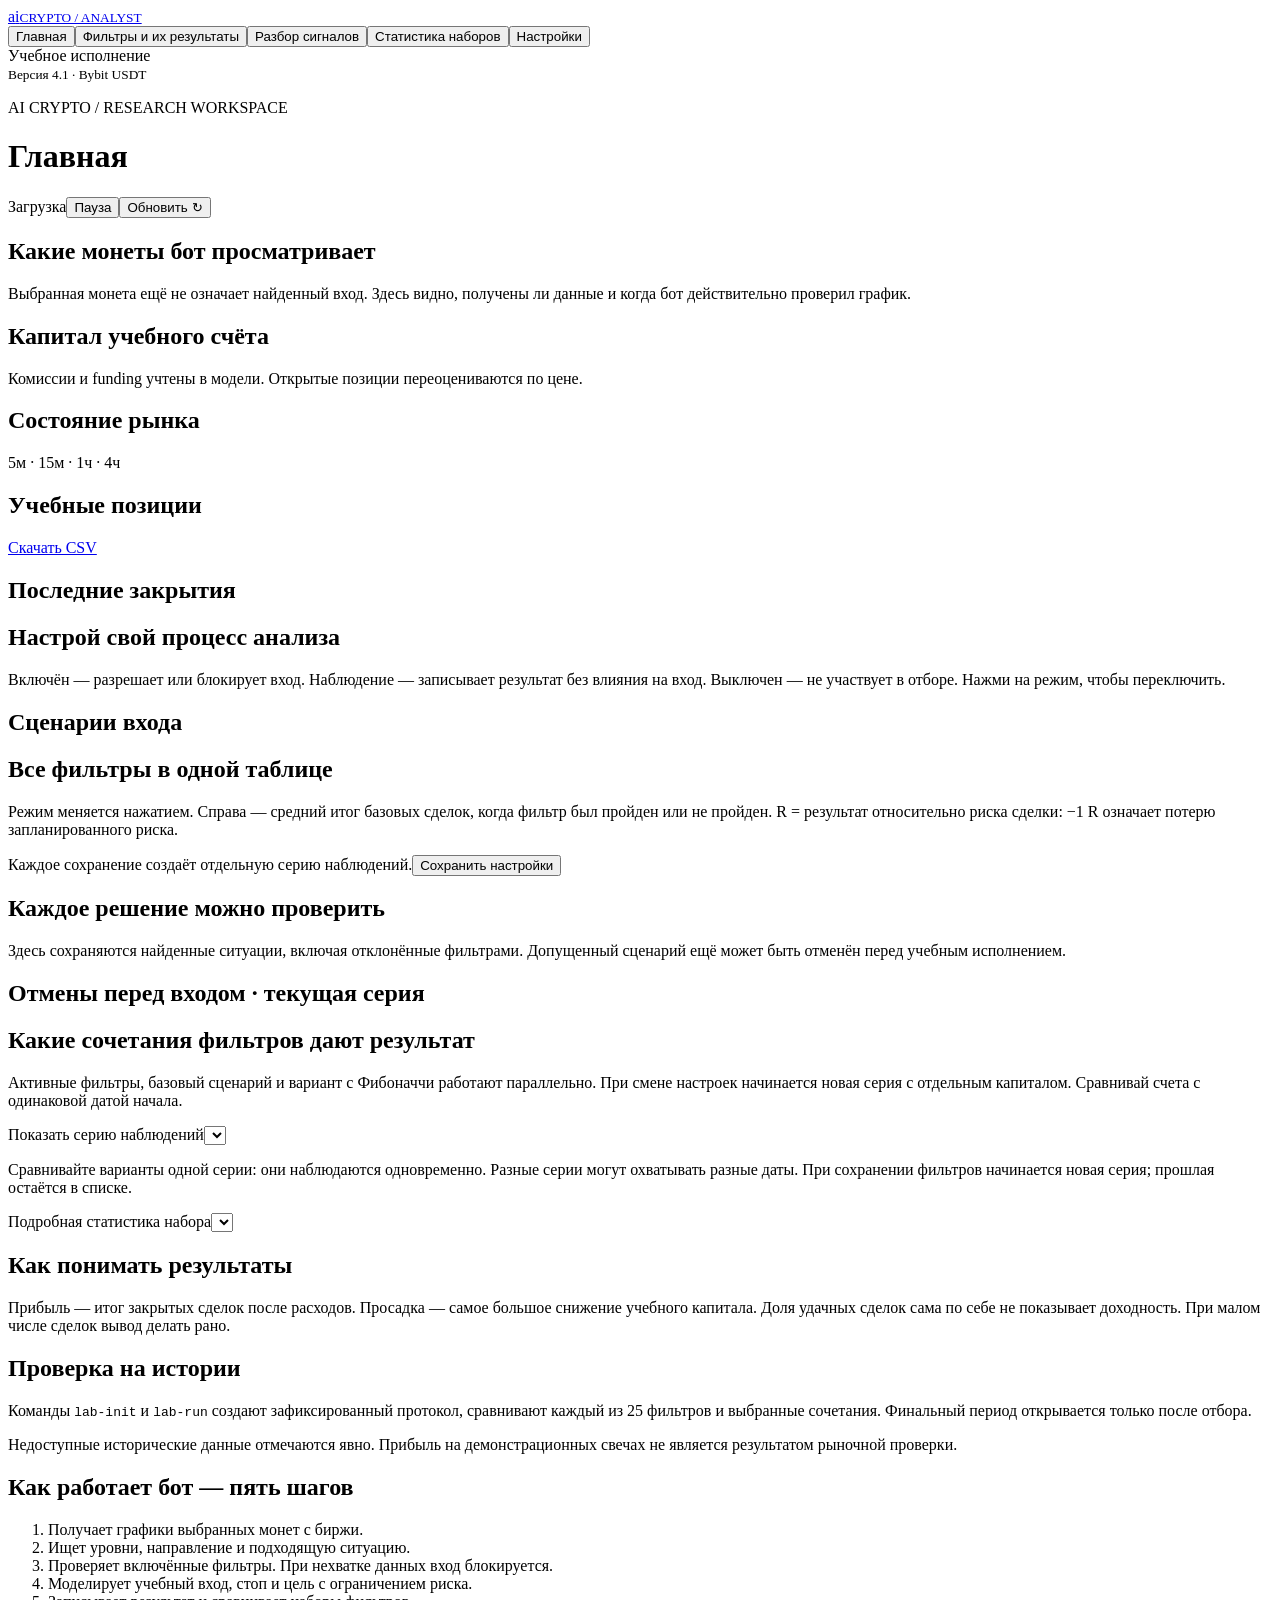
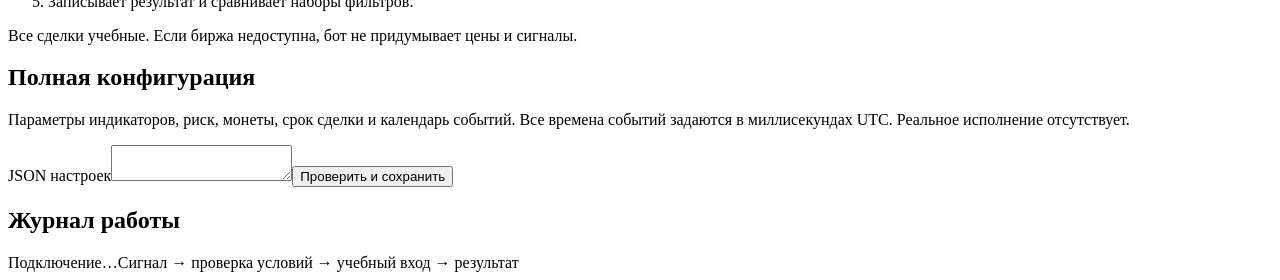
==== analyst/static/index.html @ f78f2224 "Make dashboard beginner friendly with separate filter-combination statistics and monitored coins" ====
<!doctype html>
<html lang="ru"><head><meta charset="utf-8"><meta name="viewport" content="width=device-width,initial-scale=1"><title>AI Crypto · Analyst</title><link rel="stylesheet" href="/style.css"><script src="/app.js" defer></script></head>
<body><aside><a class="brand" href="/">a<span>i</span><small>CRYPTO / ANALYST</small></a><nav><button data-tab="overview" class="nav active">Главная</button><button data-tab="filters" class="nav">Фильтры и их результаты</button><button data-tab="signals" class="nav">Разбор сигналов</button><button data-tab="lab" class="nav">Статистика наборов</button><button data-tab="settings" class="nav">Настройки</button></nav><div class="sidebar-bottom"><span class="dot"></span> Учебное исполнение<br><small>Версия 4.1 · Bybit USDT</small></div></aside>
<main><header><div><p class="eyebrow">AI CRYPTO / RESEARCH WORKSPACE</p><h1 id="page-title">Главная</h1></div><div class="header-actions"><span class="pill" id="status">Загрузка</span><button id="pause" class="button secondary">Пауза</button><button id="refresh" class="button">Обновить ↻</button></div></header>
<article id="bot-health" class="panel"></article><div id="notice" class="notice"></div><div id="error" class="error hidden" role="alert"></div>
<section id="overview" class="tab"><div class="metrics" id="metrics"></div><article class="panel"><div class="panel-heading"><h2>Какие монеты бот просматривает</h2><span class="pill" id="coin-count"></span></div><p class="muted">Выбранная монета ещё не означает найденный вход. Здесь видно, получены ли данные и когда бот действительно проверил график.</p><div class="scroll" id="coins-table"></div></article><div class="two-columns"><article class="panel"><div class="panel-heading"><h2>Капитал учебного счёта</h2><span class="muted" id="series-label"></span></div><div id="equity"></div><p class="muted small">Комиссии и funding учтены в модели. Открытые позиции переоцениваются по цене.</p></article><article class="panel"><div class="panel-heading"><h2>Состояние рынка</h2><span class="pill">5м · 15м · 1ч · 4ч</span></div><div id="market"></div></article></div><article class="panel"><div class="panel-heading"><h2>Учебные позиции</h2><a class="button secondary" id="export" href="/api/export" download="trades.csv">Скачать CSV</a></div><div class="scroll" id="positions"></div></article><article class="panel"><h2>Последние закрытия</h2><div class="scroll" id="trades"></div></article></section>
<section id="filters" class="tab hidden"><div class="intro"><h2>Настрой свой процесс анализа</h2><p>Включён — разрешает или блокирует вход. Наблюдение — записывает результат без влияния на вход. Выключен — не участвует в отборе. Нажми на режим, чтобы переключить.</p></div><article class="panel"><h2>Сценарии входа</h2><div id="setups" class="setup-grid"></div></article><article class="panel"><h2>Все фильтры в одной таблице</h2><p class="muted">Режим меняется нажатием. Справа — средний итог базовых сделок, когда фильтр был пройден или не пройден. R = результат относительно риска сделки: −1 R означает потерю запланированного риска.</p><div id="filter-grid" class="scroll"></div></article><div class="savebar"><span id="dirty" class="muted">Каждое сохранение создаёт отдельную серию наблюдений.</span><button id="save-filters" class="button">Сохранить настройки</button></div></section>
<section id="signals" class="tab hidden"><div class="intro"><h2>Каждое решение можно проверить</h2><p>Здесь сохраняются найденные ситуации, включая отклонённые фильтрами. Допущенный сценарий ещё может быть отменён перед учебным исполнением.</p></div><article class="panel"><h2>Отмены перед входом · текущая серия</h2><div class="scroll" id="entry-rejections"></div></article><div id="signal-list"></div><dialog id="detail"><button id="close-detail" class="button secondary">Закрыть</button><div id="detail-body"></div></dialog></section>
<section id="lab" class="tab hidden"><div class="intro"><h2>Какие сочетания фильтров дают результат</h2><p>Активные фильтры, базовый сценарий и вариант с Фибоначчи работают параллельно. При смене настроек начинается новая серия с отдельным капиталом. Сравнивай счета с одинаковой датой начала.</p></div><article class="panel"><label for="series-choice">Показать серию наблюдений</label><select id="series-choice"></select><p class="muted">Сравнивайте варианты одной серии: они наблюдаются одновременно. Разные серии могут охватывать разные даты. При сохранении фильтров начинается новая серия; прошлая остаётся в списке.</p><div class="scroll" id="comparison"></div></article><article class="panel"><label for="account-choice">Подробная статистика набора</label><select id="account-choice"></select><div id="account-detail"></div></article><article class="panel"><h2>Как понимать результаты</h2><p>Прибыль — итог закрытых сделок после расходов. Просадка — самое большое снижение учебного капитала. Доля удачных сделок сама по себе не показывает доходность. При малом числе сделок вывод делать рано.</p><h2>Проверка на истории</h2><p>Команды <code>lab-init</code> и <code>lab-run</code> создают зафиксированный протокол, сравнивают каждый из 25 фильтров и выбранные сочетания. Финальный период открывается только после отбора.</p><p class="muted">Недоступные исторические данные отмечаются явно. Прибыль на демонстрационных свечах не является результатом рыночной проверки.</p></article></section>
<section id="settings" class="tab hidden"><article class="panel"><h2>Как работает бот — пять шагов</h2><ol><li>Получает графики выбранных монет с биржи.</li><li>Ищет уровни, направление и подходящую ситуацию.</li><li>Проверяет включённые фильтры. При нехватке данных вход блокируется.</li><li>Моделирует учебный вход, стоп и цель с ограничением риска.</li><li>Записывает результат и сравнивает наборы фильтров.</li></ol><p>Все сделки учебные. Если биржа недоступна, бот не придумывает цены и сигналы.</p></article><article class="panel"><h2>Полная конфигурация</h2><p class="muted">Параметры индикаторов, риск, монеты, срок сделки и календарь событий. Все времена событий задаются в миллисекундах UTC. Реальное исполнение отсутствует.</p><label for="config-json">JSON настроек</label><textarea id="config-json" spellcheck="false"></textarea><button id="save-json" class="button">Проверить и сохранить</button></article><article class="panel"><h2>Журнал работы</h2><div id="logs"></div></article></section>
<footer><span id="updated">Подключение…</span><span>Сигнал → проверка условий → учебный вход → результат</span></footer></main></body></html>
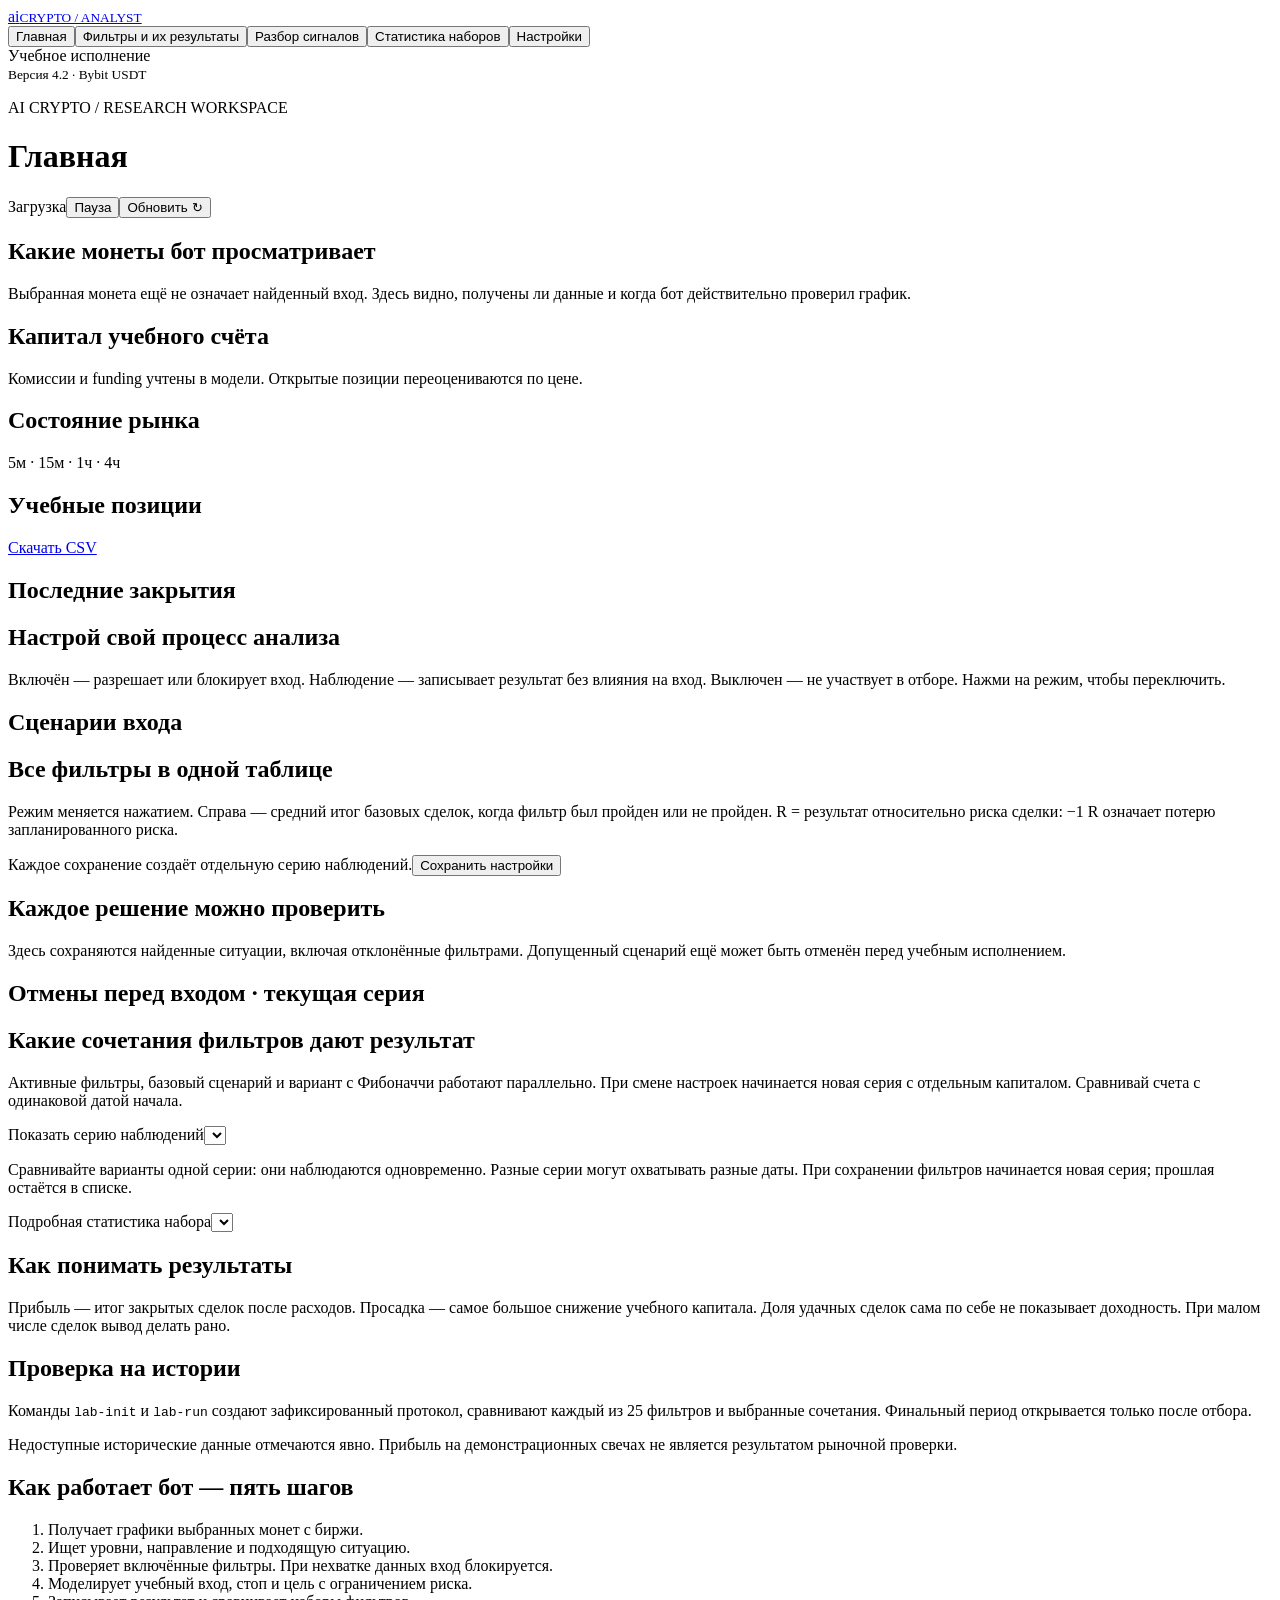
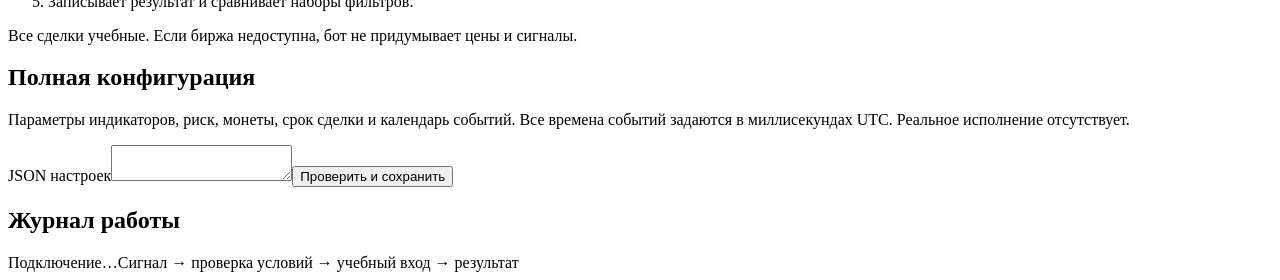
==== commit bfcf75b4: "Expand live scanner to 20 coins with turnover ranking and saved-config migration" ====
--- a/analyst/static/index.html
+++ b/analyst/static/index.html
@@ -1,9 +1,9 @@
 <!doctype html>
 <html lang="ru"><head><meta charset="utf-8"><meta name="viewport" content="width=device-width,initial-scale=1"><title>AI Crypto · Analyst</title><link rel="stylesheet" href="/style.css"><script src="/app.js" defer></script></head>
-<body><aside><a class="brand" href="/">a<span>i</span><small>CRYPTO / ANALYST</small></a><nav><button data-tab="overview" class="nav active">Главная</button><button data-tab="filters" class="nav">Фильтры и их результаты</button><button data-tab="signals" class="nav">Разбор сигналов</button><button data-tab="lab" class="nav">Статистика наборов</button><button data-tab="settings" class="nav">Настройки</button></nav><div class="sidebar-bottom"><span class="dot"></span> Учебное исполнение<br><small>Версия 4.1 · Bybit USDT</small></div></aside>
+<body><aside><a class="brand" href="/">a<span>i</span><small>CRYPTO / ANALYST</small></a><nav><button data-tab="overview" class="nav active">Главная</button><button data-tab="filters" class="nav">Фильтры и их результаты</button><button data-tab="signals" class="nav">Разбор сигналов</button><button data-tab="lab" class="nav">Статистика наборов</button><button data-tab="settings" class="nav">Настройки</button></nav><div class="sidebar-bottom"><span class="dot"></span> Учебное исполнение<br><small>Версия 4.2 · Bybit USDT</small></div></aside>
 <main><header><div><p class="eyebrow">AI CRYPTO / RESEARCH WORKSPACE</p><h1 id="page-title">Главная</h1></div><div class="header-actions"><span class="pill" id="status">Загрузка</span><button id="pause" class="button secondary">Пауза</button><button id="refresh" class="button">Обновить ↻</button></div></header>
 <article id="bot-health" class="panel"></article><div id="notice" class="notice"></div><div id="error" class="error hidden" role="alert"></div>
-<section id="overview" class="tab"><div class="metrics" id="metrics"></div><article class="panel"><div class="panel-heading"><h2>Какие монеты бот просматривает</h2><span class="pill" id="coin-count"></span></div><p class="muted">Выбранная монета ещё не означает найденный вход. Здесь видно, получены ли данные и когда бот действительно проверил график.</p><div class="scroll" id="coins-table"></div></article><div class="two-columns"><article class="panel"><div class="panel-heading"><h2>Капитал учебного счёта</h2><span class="muted" id="series-label"></span></div><div id="equity"></div><p class="muted small">Комиссии и funding учтены в модели. Открытые позиции переоцениваются по цене.</p></article><article class="panel"><div class="panel-heading"><h2>Состояние рынка</h2><span class="pill">5м · 15м · 1ч · 4ч</span></div><div id="market"></div></article></div><article class="panel"><div class="panel-heading"><h2>Учебные позиции</h2><a class="button secondary" id="export" href="/api/export" download="trades.csv">Скачать CSV</a></div><div class="scroll" id="positions"></div></article><article class="panel"><h2>Последние закрытия</h2><div class="scroll" id="trades"></div></article></section>
+<section id="overview" class="tab"><div class="metrics" id="metrics"></div><article class="panel"><div class="panel-heading"><h2>Какие монеты бот просматривает</h2><span class="pill" id="coin-count"></span></div><p class="muted">Выбранная монета ещё не означает найденный вход. Здесь видно, получены ли данные и когда бот действительно проверил график.</p><p class="muted" id="universe-note"></p><div class="scroll" id="coins-table"></div></article><div class="two-columns"><article class="panel"><div class="panel-heading"><h2>Капитал учебного счёта</h2><span class="muted" id="series-label"></span></div><div id="equity"></div><p class="muted small">Комиссии и funding учтены в модели. Открытые позиции переоцениваются по цене.</p></article><article class="panel"><div class="panel-heading"><h2>Состояние рынка</h2><span class="pill">5м · 15м · 1ч · 4ч</span></div><div id="market"></div></article></div><article class="panel"><div class="panel-heading"><h2>Учебные позиции</h2><a class="button secondary" id="export" href="/api/export" download="trades.csv">Скачать CSV</a></div><div class="scroll" id="positions"></div></article><article class="panel"><h2>Последние закрытия</h2><div class="scroll" id="trades"></div></article></section>
 <section id="filters" class="tab hidden"><div class="intro"><h2>Настрой свой процесс анализа</h2><p>Включён — разрешает или блокирует вход. Наблюдение — записывает результат без влияния на вход. Выключен — не участвует в отборе. Нажми на режим, чтобы переключить.</p></div><article class="panel"><h2>Сценарии входа</h2><div id="setups" class="setup-grid"></div></article><article class="panel"><h2>Все фильтры в одной таблице</h2><p class="muted">Режим меняется нажатием. Справа — средний итог базовых сделок, когда фильтр был пройден или не пройден. R = результат относительно риска сделки: −1 R означает потерю запланированного риска.</p><div id="filter-grid" class="scroll"></div></article><div class="savebar"><span id="dirty" class="muted">Каждое сохранение создаёт отдельную серию наблюдений.</span><button id="save-filters" class="button">Сохранить настройки</button></div></section>
 <section id="signals" class="tab hidden"><div class="intro"><h2>Каждое решение можно проверить</h2><p>Здесь сохраняются найденные ситуации, включая отклонённые фильтрами. Допущенный сценарий ещё может быть отменён перед учебным исполнением.</p></div><article class="panel"><h2>Отмены перед входом · текущая серия</h2><div class="scroll" id="entry-rejections"></div></article><div id="signal-list"></div><dialog id="detail"><button id="close-detail" class="button secondary">Закрыть</button><div id="detail-body"></div></dialog></section>
 <section id="lab" class="tab hidden"><div class="intro"><h2>Какие сочетания фильтров дают результат</h2><p>Активные фильтры, базовый сценарий и вариант с Фибоначчи работают параллельно. При смене настроек начинается новая серия с отдельным капиталом. Сравнивай счета с одинаковой датой начала.</p></div><article class="panel"><label for="series-choice">Показать серию наблюдений</label><select id="series-choice"></select><p class="muted">Сравнивайте варианты одной серии: они наблюдаются одновременно. Разные серии могут охватывать разные даты. При сохранении фильтров начинается новая серия; прошлая остаётся в списке.</p><div class="scroll" id="comparison"></div></article><article class="panel"><label for="account-choice">Подробная статистика набора</label><select id="account-choice"></select><div id="account-detail"></div></article><article class="panel"><h2>Как понимать результаты</h2><p>Прибыль — итог закрытых сделок после расходов. Просадка — самое большое снижение учебного капитала. Доля удачных сделок сама по себе не показывает доходность. При малом числе сделок вывод делать рано.</p><h2>Проверка на истории</h2><p>Команды <code>lab-init</code> и <code>lab-run</code> создают зафиксированный протокол, сравнивают каждый из 25 фильтров и выбранные сочетания. Финальный период открывается только после отбора.</p><p class="muted">Недоступные исторические данные отмечаются явно. Прибыль на демонстрационных свечах не является результатом рыночной проверки.</p></article></section>
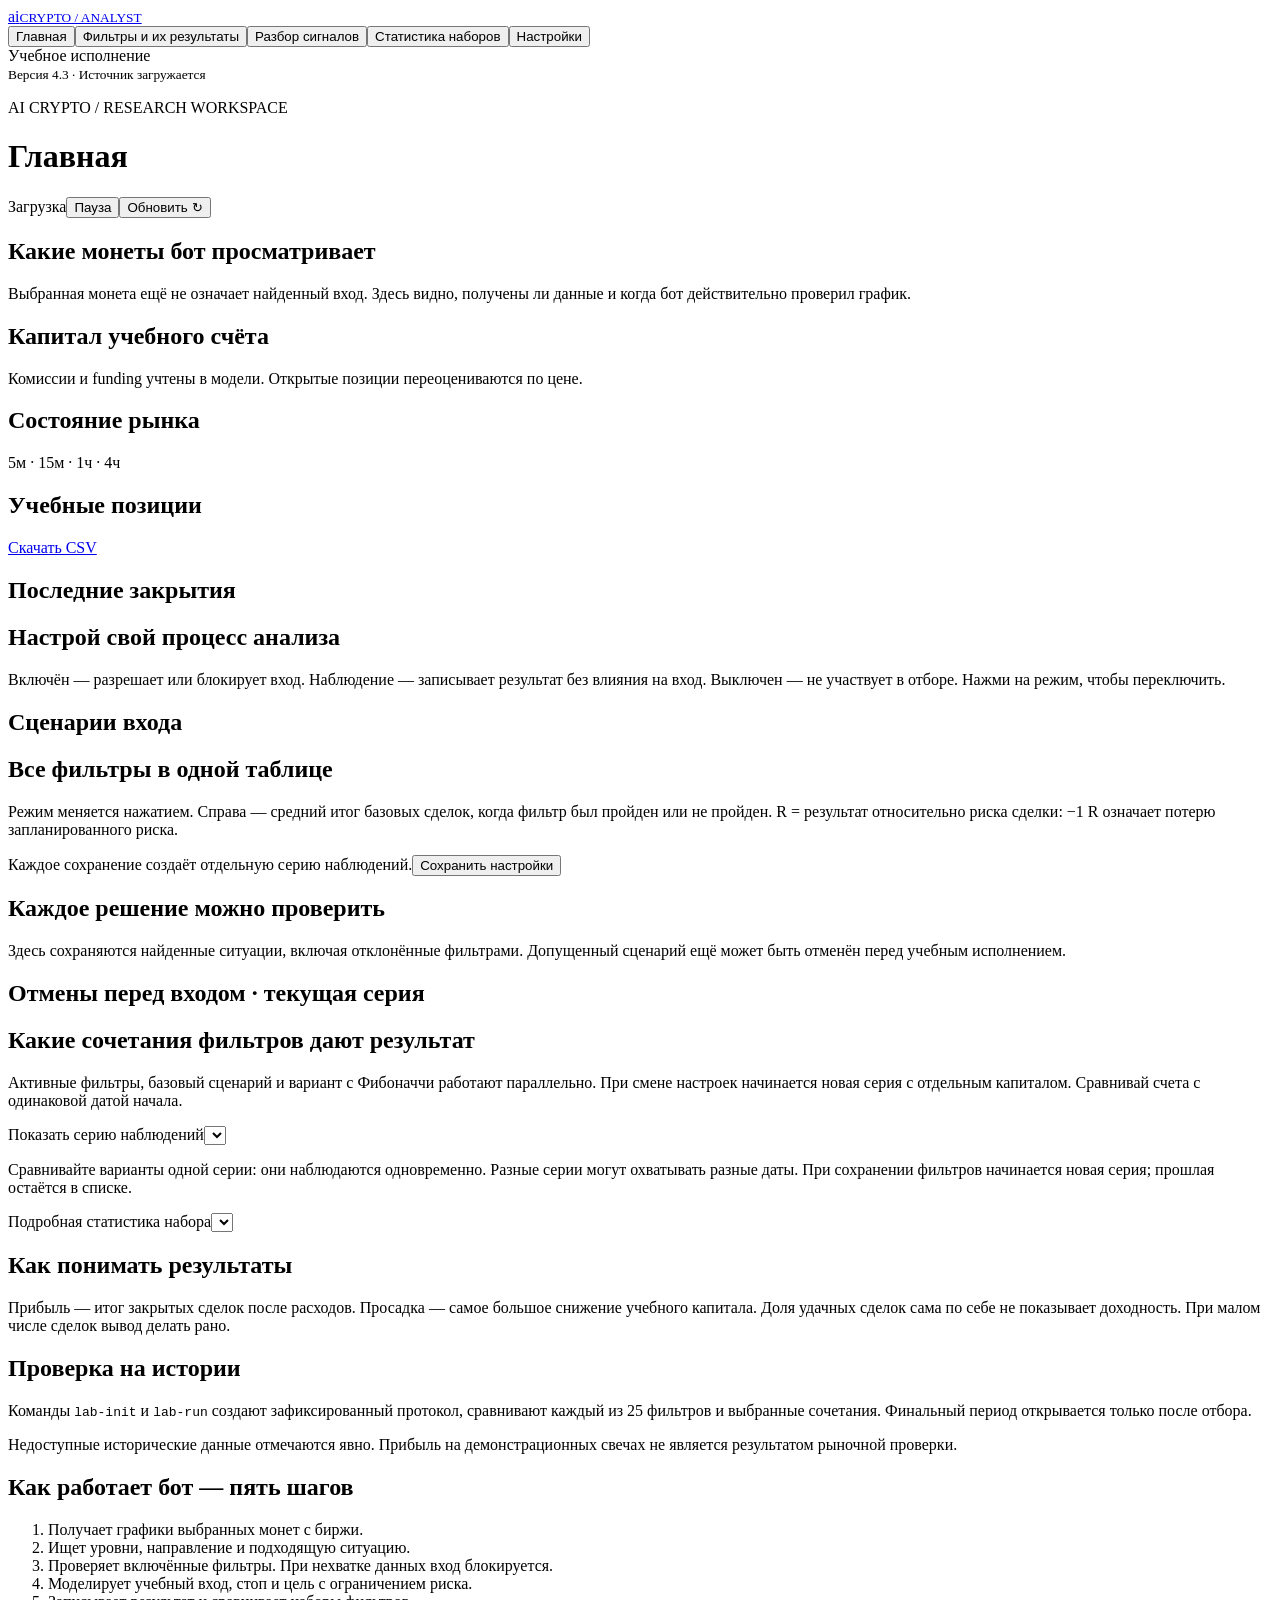
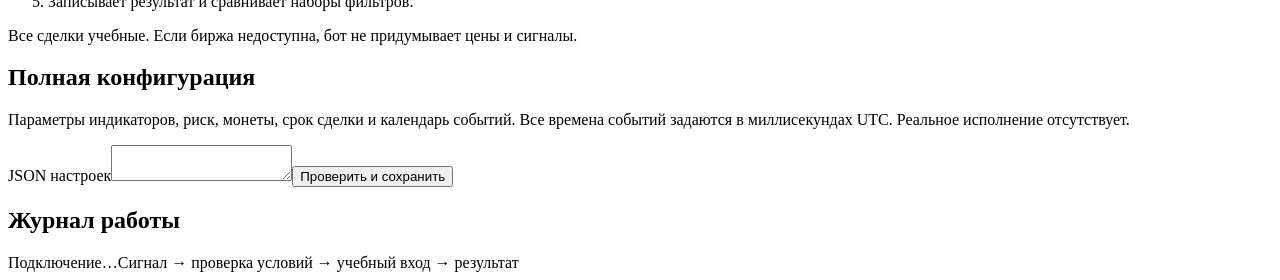
==== commit eed9f91b: "Use public Binance Spot reference prices and isolated paper statistics" ====
--- a/analyst/static/index.html
+++ b/analyst/static/index.html
@@ -1,6 +1,6 @@
 <!doctype html>
 <html lang="ru"><head><meta charset="utf-8"><meta name="viewport" content="width=device-width,initial-scale=1"><title>AI Crypto · Analyst</title><link rel="stylesheet" href="/style.css"><script src="/app.js" defer></script></head>
-<body><aside><a class="brand" href="/">a<span>i</span><small>CRYPTO / ANALYST</small></a><nav><button data-tab="overview" class="nav active">Главная</button><button data-tab="filters" class="nav">Фильтры и их результаты</button><button data-tab="signals" class="nav">Разбор сигналов</button><button data-tab="lab" class="nav">Статистика наборов</button><button data-tab="settings" class="nav">Настройки</button></nav><div class="sidebar-bottom"><span class="dot"></span> Учебное исполнение<br><small>Версия 4.2 · Bybit USDT</small></div></aside>
+<body><aside><a class="brand" href="/">a<span>i</span><small>CRYPTO / ANALYST</small></a><nav><button data-tab="overview" class="nav active">Главная</button><button data-tab="filters" class="nav">Фильтры и их результаты</button><button data-tab="signals" class="nav">Разбор сигналов</button><button data-tab="lab" class="nav">Статистика наборов</button><button data-tab="settings" class="nav">Настройки</button></nav><div class="sidebar-bottom"><span class="dot"></span> Учебное исполнение<br><small>Версия 4.3 · <span id="source-label">Источник загружается</span></small></div></aside>
 <main><header><div><p class="eyebrow">AI CRYPTO / RESEARCH WORKSPACE</p><h1 id="page-title">Главная</h1></div><div class="header-actions"><span class="pill" id="status">Загрузка</span><button id="pause" class="button secondary">Пауза</button><button id="refresh" class="button">Обновить ↻</button></div></header>
 <article id="bot-health" class="panel"></article><div id="notice" class="notice"></div><div id="error" class="error hidden" role="alert"></div>
 <section id="overview" class="tab"><div class="metrics" id="metrics"></div><article class="panel"><div class="panel-heading"><h2>Какие монеты бот просматривает</h2><span class="pill" id="coin-count"></span></div><p class="muted">Выбранная монета ещё не означает найденный вход. Здесь видно, получены ли данные и когда бот действительно проверил график.</p><p class="muted" id="universe-note"></p><div class="scroll" id="coins-table"></div></article><div class="two-columns"><article class="panel"><div class="panel-heading"><h2>Капитал учебного счёта</h2><span class="muted" id="series-label"></span></div><div id="equity"></div><p class="muted small">Комиссии и funding учтены в модели. Открытые позиции переоцениваются по цене.</p></article><article class="panel"><div class="panel-heading"><h2>Состояние рынка</h2><span class="pill">5м · 15м · 1ч · 4ч</span></div><div id="market"></div></article></div><article class="panel"><div class="panel-heading"><h2>Учебные позиции</h2><a class="button secondary" id="export" href="/api/export" download="trades.csv">Скачать CSV</a></div><div class="scroll" id="positions"></div></article><article class="panel"><h2>Последние закрытия</h2><div class="scroll" id="trades"></div></article></section>
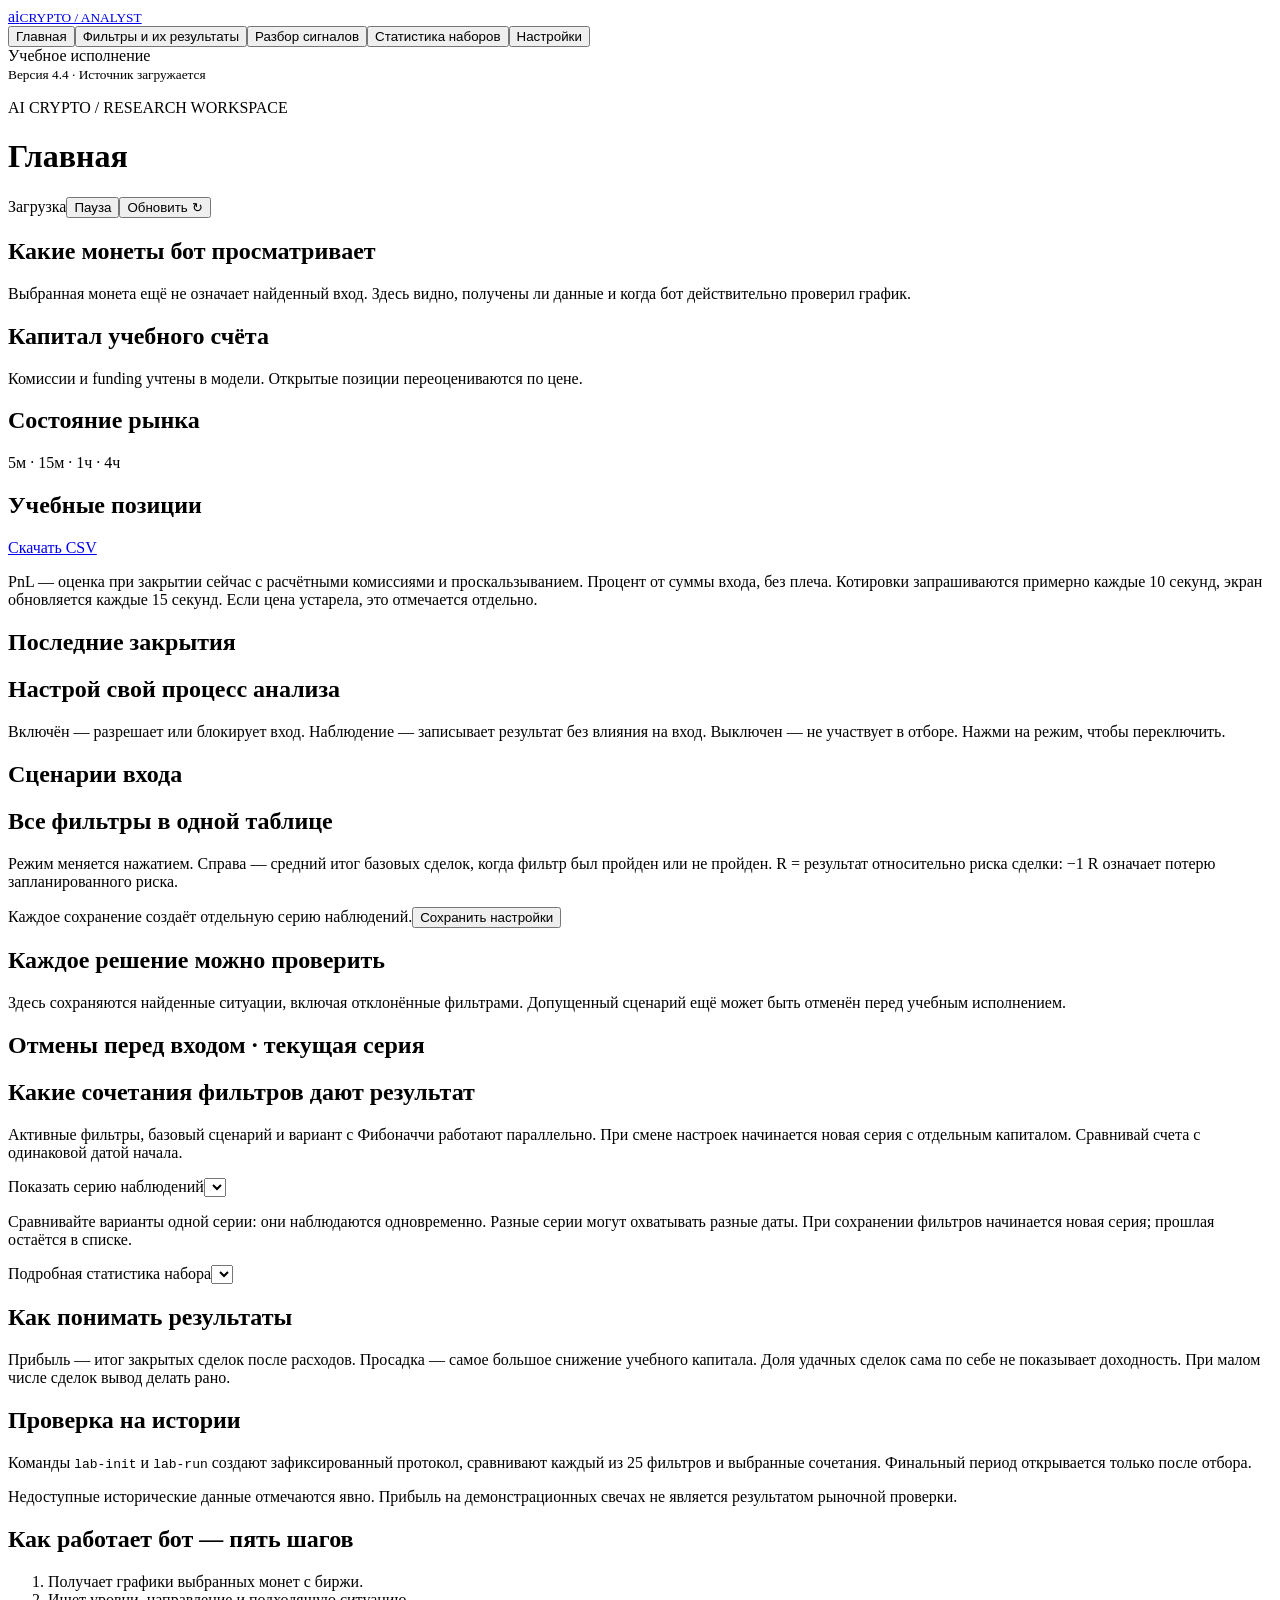
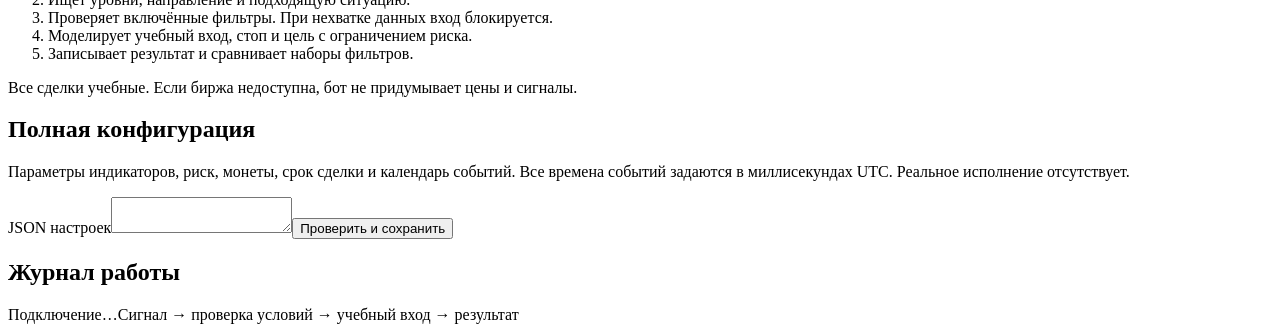
==== commit f04fd64d: "Show live estimated PnL for each open paper position and filter portfolio" ====
--- a/analyst/static/index.html
+++ b/analyst/static/index.html
@@ -1,9 +1,9 @@
 <!doctype html>
 <html lang="ru"><head><meta charset="utf-8"><meta name="viewport" content="width=device-width,initial-scale=1"><title>AI Crypto · Analyst</title><link rel="stylesheet" href="/style.css"><script src="/app.js" defer></script></head>
-<body><aside><a class="brand" href="/">a<span>i</span><small>CRYPTO / ANALYST</small></a><nav><button data-tab="overview" class="nav active">Главная</button><button data-tab="filters" class="nav">Фильтры и их результаты</button><button data-tab="signals" class="nav">Разбор сигналов</button><button data-tab="lab" class="nav">Статистика наборов</button><button data-tab="settings" class="nav">Настройки</button></nav><div class="sidebar-bottom"><span class="dot"></span> Учебное исполнение<br><small>Версия 4.3 · <span id="source-label">Источник загружается</span></small></div></aside>
+<body><aside><a class="brand" href="/">a<span>i</span><small>CRYPTO / ANALYST</small></a><nav><button data-tab="overview" class="nav active">Главная</button><button data-tab="filters" class="nav">Фильтры и их результаты</button><button data-tab="signals" class="nav">Разбор сигналов</button><button data-tab="lab" class="nav">Статистика наборов</button><button data-tab="settings" class="nav">Настройки</button></nav><div class="sidebar-bottom"><span class="dot"></span> Учебное исполнение<br><small>Версия 4.4 · <span id="source-label">Источник загружается</span></small></div></aside>
 <main><header><div><p class="eyebrow">AI CRYPTO / RESEARCH WORKSPACE</p><h1 id="page-title">Главная</h1></div><div class="header-actions"><span class="pill" id="status">Загрузка</span><button id="pause" class="button secondary">Пауза</button><button id="refresh" class="button">Обновить ↻</button></div></header>
 <article id="bot-health" class="panel"></article><div id="notice" class="notice"></div><div id="error" class="error hidden" role="alert"></div>
-<section id="overview" class="tab"><div class="metrics" id="metrics"></div><article class="panel"><div class="panel-heading"><h2>Какие монеты бот просматривает</h2><span class="pill" id="coin-count"></span></div><p class="muted">Выбранная монета ещё не означает найденный вход. Здесь видно, получены ли данные и когда бот действительно проверил график.</p><p class="muted" id="universe-note"></p><div class="scroll" id="coins-table"></div></article><div class="two-columns"><article class="panel"><div class="panel-heading"><h2>Капитал учебного счёта</h2><span class="muted" id="series-label"></span></div><div id="equity"></div><p class="muted small">Комиссии и funding учтены в модели. Открытые позиции переоцениваются по цене.</p></article><article class="panel"><div class="panel-heading"><h2>Состояние рынка</h2><span class="pill">5м · 15м · 1ч · 4ч</span></div><div id="market"></div></article></div><article class="panel"><div class="panel-heading"><h2>Учебные позиции</h2><a class="button secondary" id="export" href="/api/export" download="trades.csv">Скачать CSV</a></div><div class="scroll" id="positions"></div></article><article class="panel"><h2>Последние закрытия</h2><div class="scroll" id="trades"></div></article></section>
+<section id="overview" class="tab"><div class="metrics" id="metrics"></div><article class="panel"><div class="panel-heading"><h2>Какие монеты бот просматривает</h2><span class="pill" id="coin-count"></span></div><p class="muted">Выбранная монета ещё не означает найденный вход. Здесь видно, получены ли данные и когда бот действительно проверил график.</p><p class="muted" id="universe-note"></p><div class="scroll" id="coins-table"></div></article><div class="two-columns"><article class="panel"><div class="panel-heading"><h2>Капитал учебного счёта</h2><span class="muted" id="series-label"></span></div><div id="equity"></div><p class="muted small">Комиссии и funding учтены в модели. Открытые позиции переоцениваются по цене.</p></article><article class="panel"><div class="panel-heading"><h2>Состояние рынка</h2><span class="pill">5м · 15м · 1ч · 4ч</span></div><div id="market"></div></article></div><article class="panel"><div class="panel-heading"><h2>Учебные позиции</h2><a class="button secondary" id="export" href="/api/export" download="trades.csv">Скачать CSV</a></div><p class="muted">PnL — оценка при закрытии сейчас с расчётными комиссиями и проскальзыванием. Процент от суммы входа, без плеча. Котировки запрашиваются примерно каждые 10 секунд, экран обновляется каждые 15 секунд. Если цена устарела, это отмечается отдельно.</p><div class="scroll" id="positions"></div></article><article class="panel"><h2>Последние закрытия</h2><div class="scroll" id="trades"></div></article></section>
 <section id="filters" class="tab hidden"><div class="intro"><h2>Настрой свой процесс анализа</h2><p>Включён — разрешает или блокирует вход. Наблюдение — записывает результат без влияния на вход. Выключен — не участвует в отборе. Нажми на режим, чтобы переключить.</p></div><article class="panel"><h2>Сценарии входа</h2><div id="setups" class="setup-grid"></div></article><article class="panel"><h2>Все фильтры в одной таблице</h2><p class="muted">Режим меняется нажатием. Справа — средний итог базовых сделок, когда фильтр был пройден или не пройден. R = результат относительно риска сделки: −1 R означает потерю запланированного риска.</p><div id="filter-grid" class="scroll"></div></article><div class="savebar"><span id="dirty" class="muted">Каждое сохранение создаёт отдельную серию наблюдений.</span><button id="save-filters" class="button">Сохранить настройки</button></div></section>
 <section id="signals" class="tab hidden"><div class="intro"><h2>Каждое решение можно проверить</h2><p>Здесь сохраняются найденные ситуации, включая отклонённые фильтрами. Допущенный сценарий ещё может быть отменён перед учебным исполнением.</p></div><article class="panel"><h2>Отмены перед входом · текущая серия</h2><div class="scroll" id="entry-rejections"></div></article><div id="signal-list"></div><dialog id="detail"><button id="close-detail" class="button secondary">Закрыть</button><div id="detail-body"></div></dialog></section>
 <section id="lab" class="tab hidden"><div class="intro"><h2>Какие сочетания фильтров дают результат</h2><p>Активные фильтры, базовый сценарий и вариант с Фибоначчи работают параллельно. При смене настроек начинается новая серия с отдельным капиталом. Сравнивай счета с одинаковой датой начала.</p></div><article class="panel"><label for="series-choice">Показать серию наблюдений</label><select id="series-choice"></select><p class="muted">Сравнивайте варианты одной серии: они наблюдаются одновременно. Разные серии могут охватывать разные даты. При сохранении фильтров начинается новая серия; прошлая остаётся в списке.</p><div class="scroll" id="comparison"></div></article><article class="panel"><label for="account-choice">Подробная статистика набора</label><select id="account-choice"></select><div id="account-detail"></div></article><article class="panel"><h2>Как понимать результаты</h2><p>Прибыль — итог закрытых сделок после расходов. Просадка — самое большое снижение учебного капитала. Доля удачных сделок сама по себе не показывает доходность. При малом числе сделок вывод делать рано.</p><h2>Проверка на истории</h2><p>Команды <code>lab-init</code> и <code>lab-run</code> создают зафиксированный протокол, сравнивают каждый из 25 фильтров и выбранные сочетания. Финальный период открывается только после отбора.</p><p class="muted">Недоступные исторические данные отмечаются явно. Прибыль на демонстрационных свечах не является результатом рыночной проверки.</p></article></section>
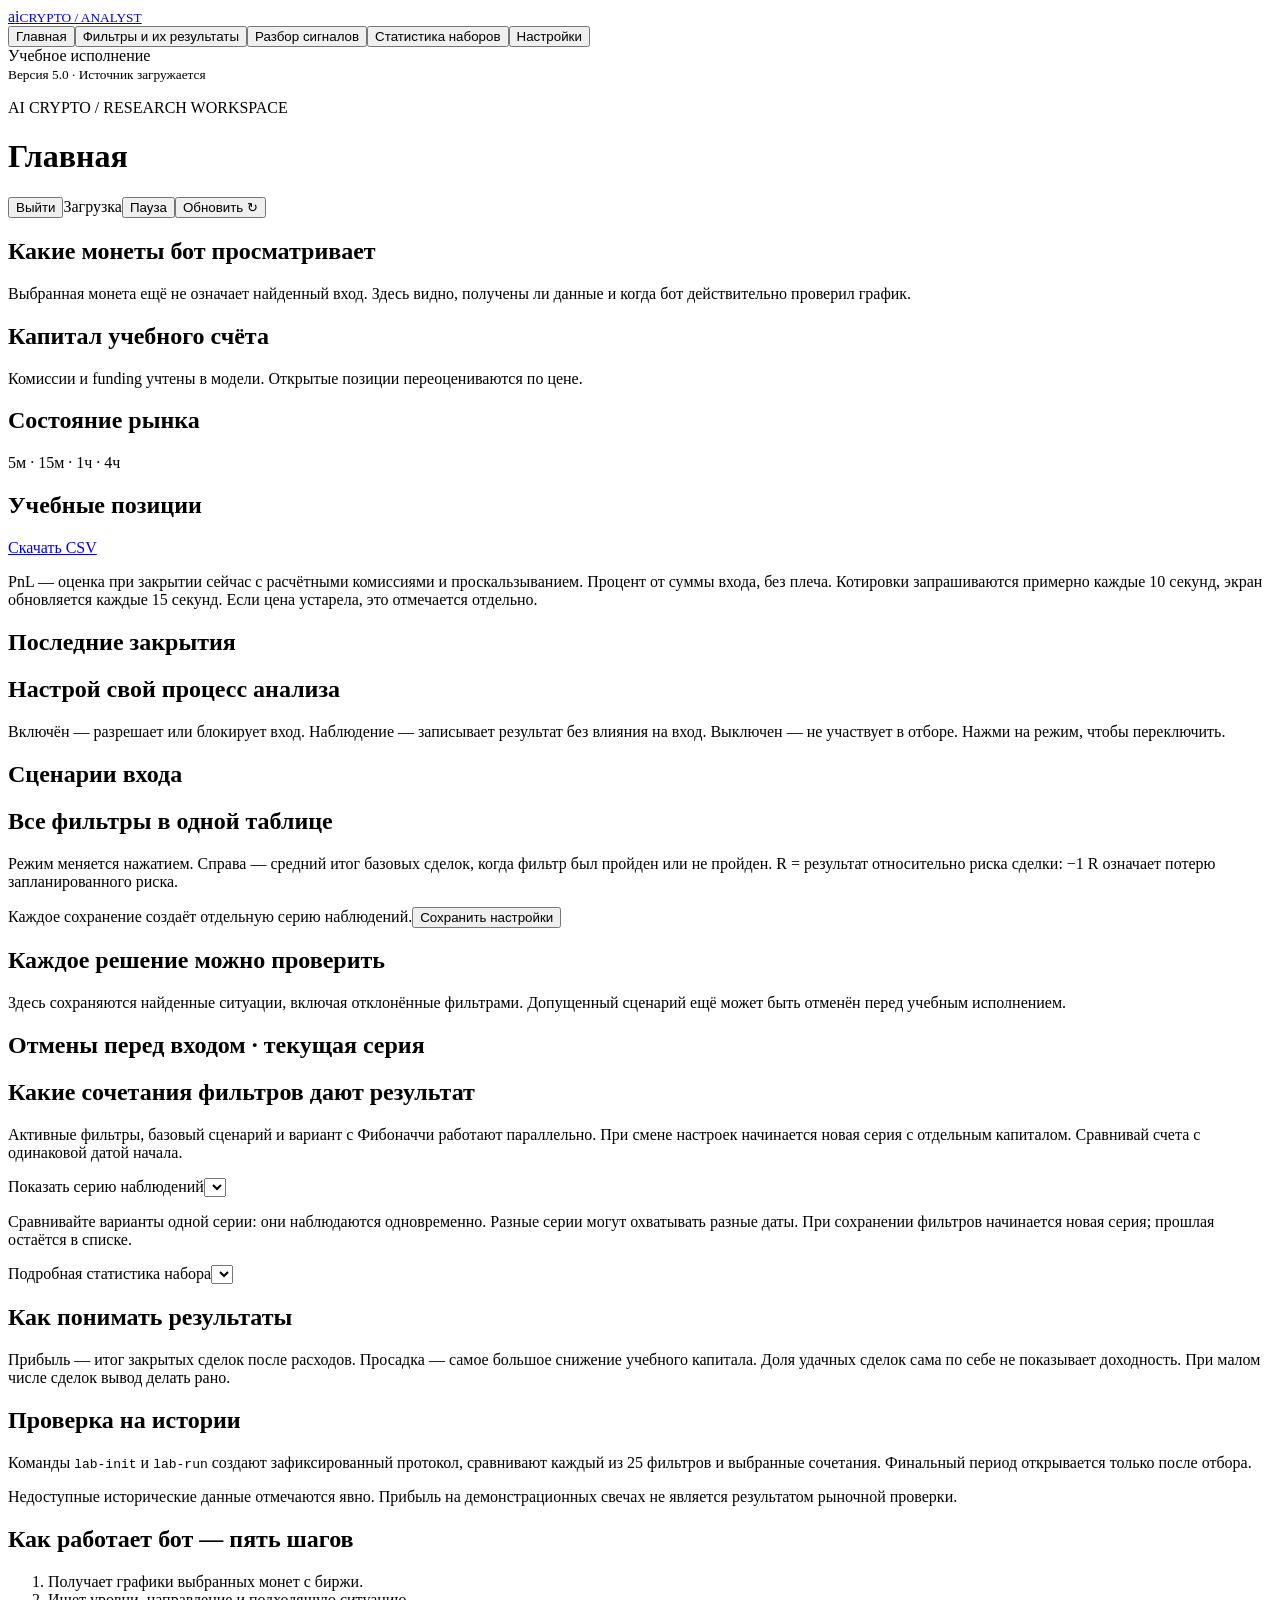
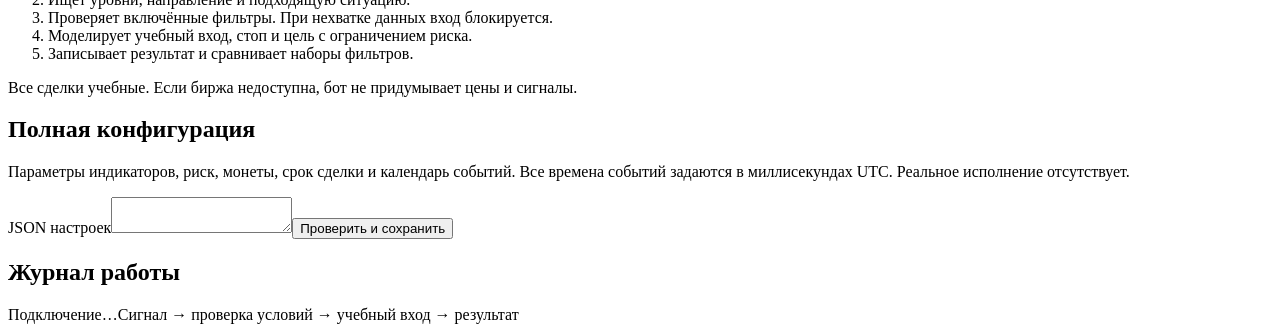
==== commit 90fcb0b9: "Add isolated Admin and Sasha dashboards with private strategies and named authentication" ====
--- a/analyst/static/index.html
+++ b/analyst/static/index.html
@@ -1,7 +1,7 @@
 <!doctype html>
 <html lang="ru"><head><meta charset="utf-8"><meta name="viewport" content="width=device-width,initial-scale=1"><title>AI Crypto · Analyst</title><link rel="stylesheet" href="/style.css"><script src="/app.js" defer></script></head>
-<body><aside><a class="brand" href="/">a<span>i</span><small>CRYPTO / ANALYST</small></a><nav><button data-tab="overview" class="nav active">Главная</button><button data-tab="filters" class="nav">Фильтры и их результаты</button><button data-tab="signals" class="nav">Разбор сигналов</button><button data-tab="lab" class="nav">Статистика наборов</button><button data-tab="settings" class="nav">Настройки</button></nav><div class="sidebar-bottom"><span class="dot"></span> Учебное исполнение<br><small>Версия 4.4 · <span id="source-label">Источник загружается</span></small></div></aside>
-<main><header><div><p class="eyebrow">AI CRYPTO / RESEARCH WORKSPACE</p><h1 id="page-title">Главная</h1></div><div class="header-actions"><span class="pill" id="status">Загрузка</span><button id="pause" class="button secondary">Пауза</button><button id="refresh" class="button">Обновить ↻</button></div></header>
+<body><aside><a class="brand" href="/">a<span>i</span><small>CRYPTO / ANALYST</small></a><nav><button data-tab="overview" class="nav active">Главная</button><button data-tab="filters" class="nav">Фильтры и их результаты</button><button data-tab="signals" class="nav">Разбор сигналов</button><button data-tab="lab" class="nav">Статистика наборов</button><button data-tab="settings" class="nav">Настройки</button></nav><div class="sidebar-bottom"><span class="dot"></span> Учебное исполнение<br><small>Версия 5.0 · <span id="source-label">Источник загружается</span></small></div></aside>
+<main><header><div><p class="eyebrow">AI CRYPTO / RESEARCH WORKSPACE</p><h1 id="page-title">Главная</h1></div><div class="header-actions"><span id="identity" class="pill"></span><button id="logout" class="button secondary">Выйти</button><span class="pill" id="status">Загрузка</span><button id="pause" class="button secondary">Пауза</button><button id="refresh" class="button">Обновить ↻</button></div></header>
 <article id="bot-health" class="panel"></article><div id="notice" class="notice"></div><div id="error" class="error hidden" role="alert"></div>
 <section id="overview" class="tab"><div class="metrics" id="metrics"></div><article class="panel"><div class="panel-heading"><h2>Какие монеты бот просматривает</h2><span class="pill" id="coin-count"></span></div><p class="muted">Выбранная монета ещё не означает найденный вход. Здесь видно, получены ли данные и когда бот действительно проверил график.</p><p class="muted" id="universe-note"></p><div class="scroll" id="coins-table"></div></article><div class="two-columns"><article class="panel"><div class="panel-heading"><h2>Капитал учебного счёта</h2><span class="muted" id="series-label"></span></div><div id="equity"></div><p class="muted small">Комиссии и funding учтены в модели. Открытые позиции переоцениваются по цене.</p></article><article class="panel"><div class="panel-heading"><h2>Состояние рынка</h2><span class="pill">5м · 15м · 1ч · 4ч</span></div><div id="market"></div></article></div><article class="panel"><div class="panel-heading"><h2>Учебные позиции</h2><a class="button secondary" id="export" href="/api/export" download="trades.csv">Скачать CSV</a></div><p class="muted">PnL — оценка при закрытии сейчас с расчётными комиссиями и проскальзыванием. Процент от суммы входа, без плеча. Котировки запрашиваются примерно каждые 10 секунд, экран обновляется каждые 15 секунд. Если цена устарела, это отмечается отдельно.</p><div class="scroll" id="positions"></div></article><article class="panel"><h2>Последние закрытия</h2><div class="scroll" id="trades"></div></article></section>
 <section id="filters" class="tab hidden"><div class="intro"><h2>Настрой свой процесс анализа</h2><p>Включён — разрешает или блокирует вход. Наблюдение — записывает результат без влияния на вход. Выключен — не участвует в отборе. Нажми на режим, чтобы переключить.</p></div><article class="panel"><h2>Сценарии входа</h2><div id="setups" class="setup-grid"></div></article><article class="panel"><h2>Все фильтры в одной таблице</h2><p class="muted">Режим меняется нажатием. Справа — средний итог базовых сделок, когда фильтр был пройден или не пройден. R = результат относительно риска сделки: −1 R означает потерю запланированного риска.</p><div id="filter-grid" class="scroll"></div></article><div class="savebar"><span id="dirty" class="muted">Каждое сохранение создаёт отдельную серию наблюдений.</span><button id="save-filters" class="button">Сохранить настройки</button></div></section>
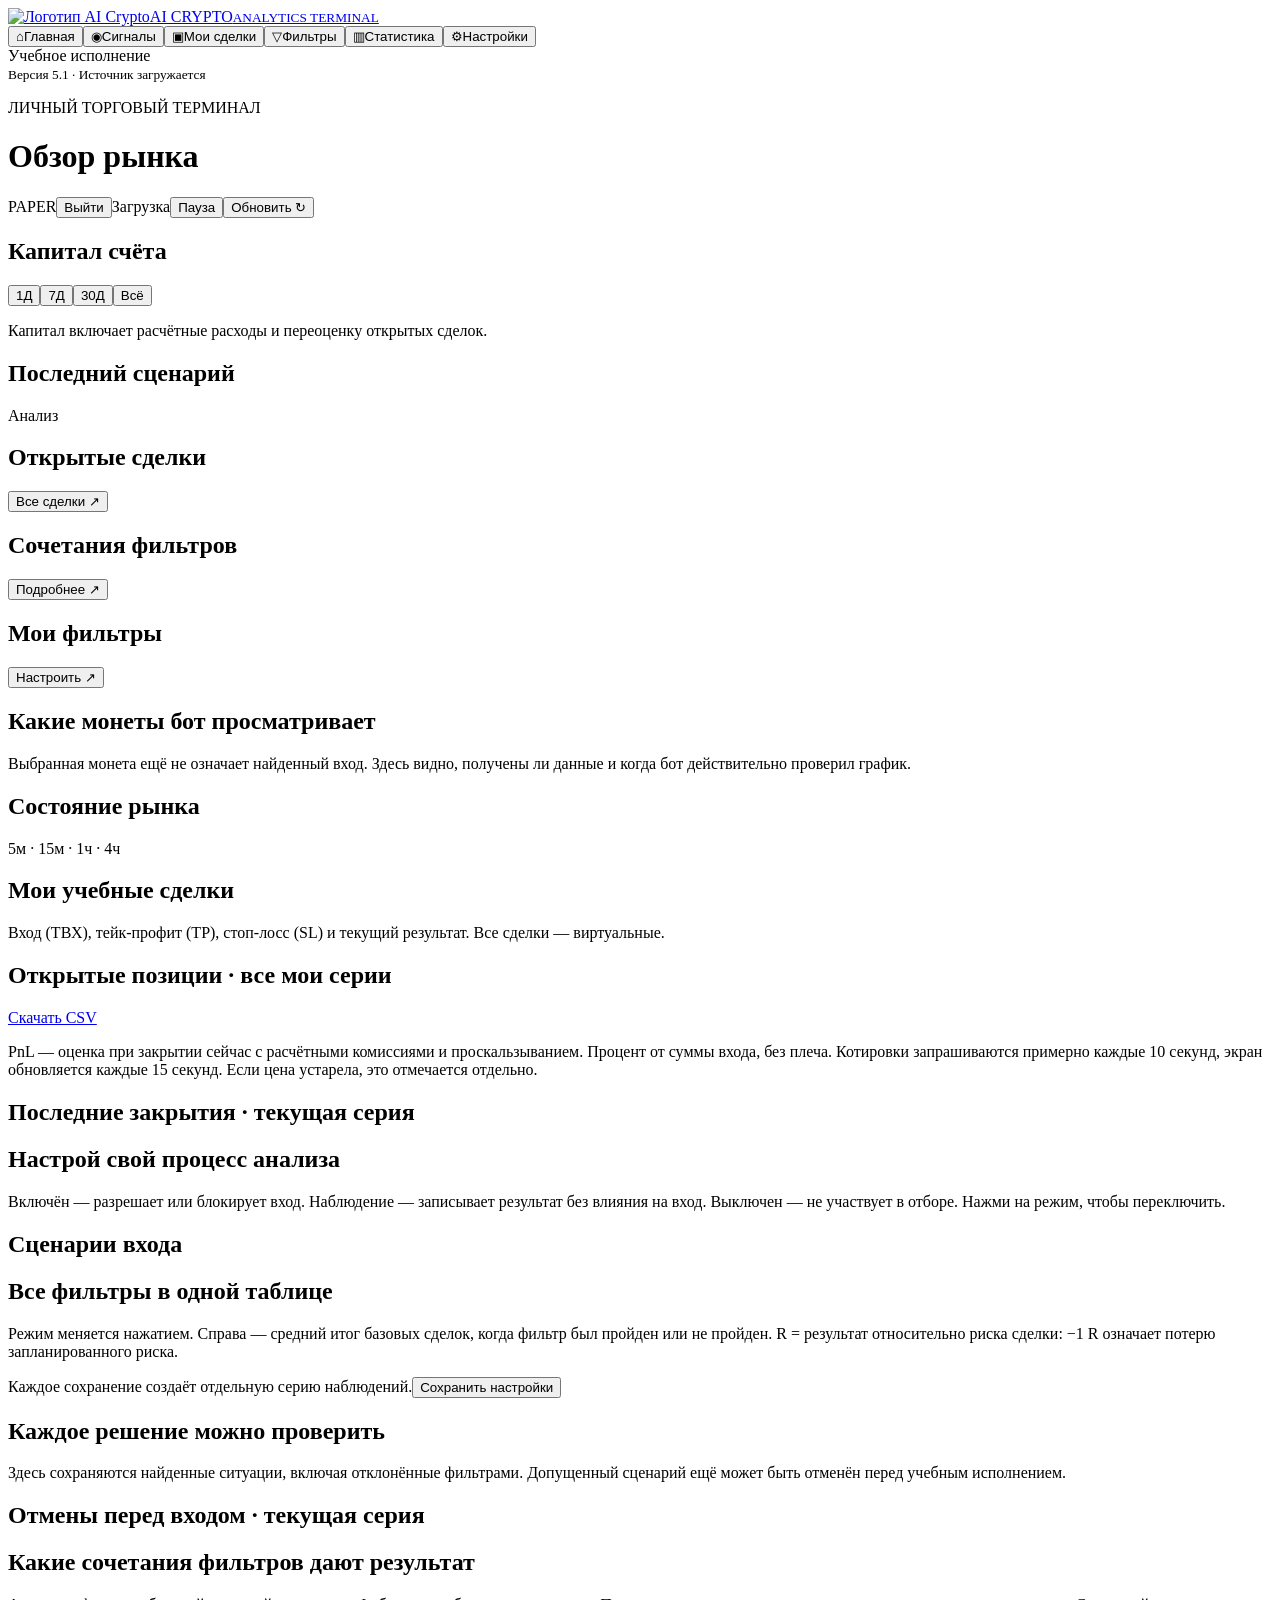
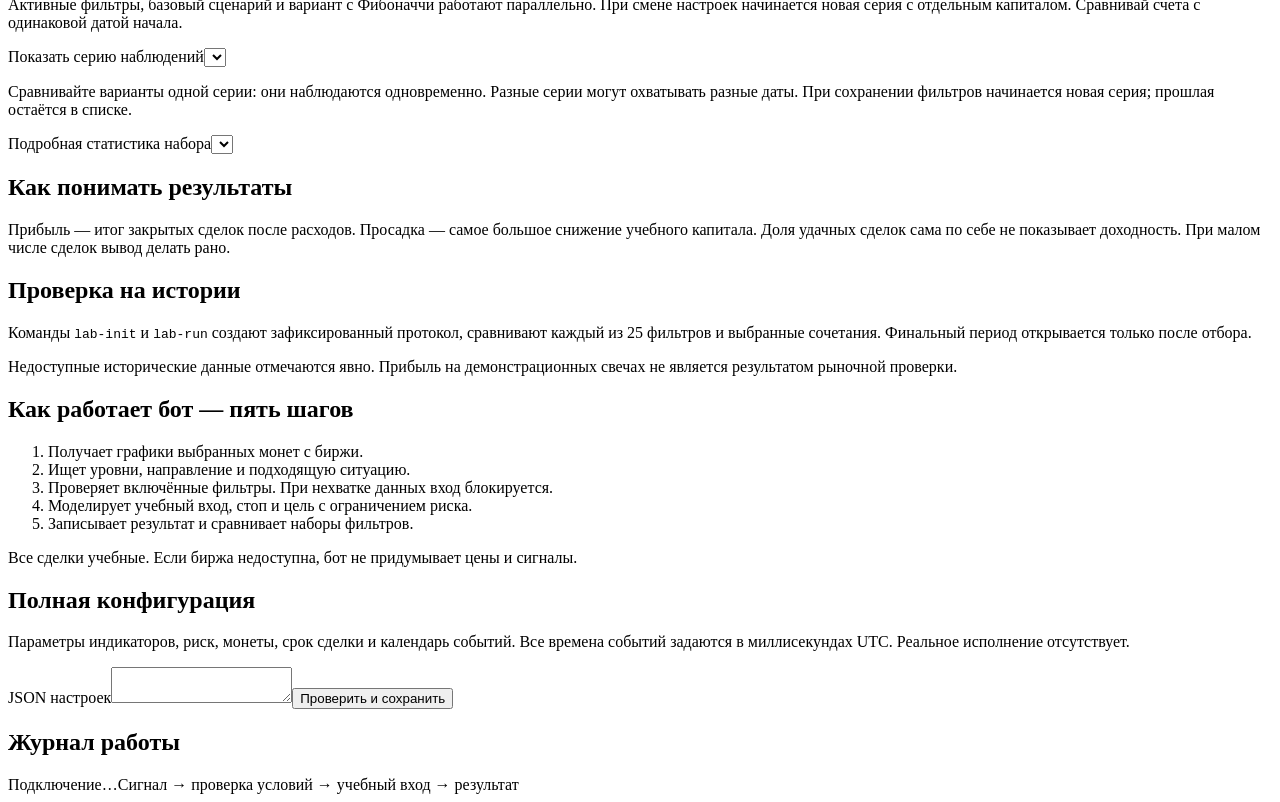
==== commit 4f591b51: "Redesign AI Crypto in monochrome with original logo, clear trade levels and 10-position limit" ====
--- a/analyst/static/index.html
+++ b/analyst/static/index.html
@@ -1,10 +1,10 @@
 <!doctype html>
 <html lang="ru"><head><meta charset="utf-8"><meta name="viewport" content="width=device-width,initial-scale=1"><title>AI Crypto · Analyst</title><link rel="stylesheet" href="/style.css"><script src="/app.js" defer></script></head>
-<body><aside><a class="brand" href="/">a<span>i</span><small>CRYPTO / ANALYST</small></a><nav><button data-tab="overview" class="nav active">Главная</button><button data-tab="filters" class="nav">Фильтры и их результаты</button><button data-tab="signals" class="nav">Разбор сигналов</button><button data-tab="lab" class="nav">Статистика наборов</button><button data-tab="settings" class="nav">Настройки</button></nav><div class="sidebar-bottom"><span class="dot"></span> Учебное исполнение<br><small>Версия 5.0 · <span id="source-label">Источник загружается</span></small></div></aside>
-<main><header><div><p class="eyebrow">AI CRYPTO / RESEARCH WORKSPACE</p><h1 id="page-title">Главная</h1></div><div class="header-actions"><span id="identity" class="pill"></span><button id="logout" class="button secondary">Выйти</button><span class="pill" id="status">Загрузка</span><button id="pause" class="button secondary">Пауза</button><button id="refresh" class="button">Обновить ↻</button></div></header>
+<body><aside><a class="brand" href="/" aria-label="AI Crypto — главная"><img src="/logo.svg" alt="Логотип AI Crypto"><span>AI CRYPTO<small>ANALYTICS TERMINAL</small></span></a><nav aria-label="Основная навигация"><button data-tab="overview" class="nav active"><span class="nav-icon" aria-hidden="true">⌂</span><span>Главная</span></button><button data-tab="signals" class="nav"><span class="nav-icon" aria-hidden="true">◉</span><span>Сигналы</span></button><button data-tab="deals" class="nav"><span class="nav-icon" aria-hidden="true">▣</span><span>Мои сделки</span></button><button data-tab="filters" class="nav"><span class="nav-icon" aria-hidden="true">▽</span><span>Фильтры</span></button><button data-tab="lab" class="nav"><span class="nav-icon" aria-hidden="true">▥</span><span>Статистика</span></button><button data-tab="settings" class="nav"><span class="nav-icon" aria-hidden="true">⚙</span><span>Настройки</span></button></nav><div class="sidebar-bottom"><span class="dot"></span> Учебное исполнение<br><small>Версия 5.1 · <span id="source-label">Источник загружается</span></small></div></aside>
+<main><header><div><p class="eyebrow">ЛИЧНЫЙ ТОРГОВЫЙ ТЕРМИНАЛ</p><h1 id="page-title">Обзор рынка</h1></div><div class="header-actions"><span class="pill paper-badge">PAPER</span><span id="identity" class="pill"></span><button id="logout" class="button secondary">Выйти</button><span class="pill" id="status">Загрузка</span><button id="pause" class="button secondary">Пауза</button><button id="refresh" class="button">Обновить ↻</button></div></header>
 <article id="bot-health" class="panel"></article><div id="notice" class="notice"></div><div id="error" class="error hidden" role="alert"></div>
-<section id="overview" class="tab"><div class="metrics" id="metrics"></div><article class="panel"><div class="panel-heading"><h2>Какие монеты бот просматривает</h2><span class="pill" id="coin-count"></span></div><p class="muted">Выбранная монета ещё не означает найденный вход. Здесь видно, получены ли данные и когда бот действительно проверил график.</p><p class="muted" id="universe-note"></p><div class="scroll" id="coins-table"></div></article><div class="two-columns"><article class="panel"><div class="panel-heading"><h2>Капитал учебного счёта</h2><span class="muted" id="series-label"></span></div><div id="equity"></div><p class="muted small">Комиссии и funding учтены в модели. Открытые позиции переоцениваются по цене.</p></article><article class="panel"><div class="panel-heading"><h2>Состояние рынка</h2><span class="pill">5м · 15м · 1ч · 4ч</span></div><div id="market"></div></article></div><article class="panel"><div class="panel-heading"><h2>Учебные позиции</h2><a class="button secondary" id="export" href="/api/export" download="trades.csv">Скачать CSV</a></div><p class="muted">PnL — оценка при закрытии сейчас с расчётными комиссиями и проскальзыванием. Процент от суммы входа, без плеча. Котировки запрашиваются примерно каждые 10 секунд, экран обновляется каждые 15 секунд. Если цена устарела, это отмечается отдельно.</p><div class="scroll" id="positions"></div></article><article class="panel"><h2>Последние закрытия</h2><div class="scroll" id="trades"></div></article></section>
-<section id="filters" class="tab hidden"><div class="intro"><h2>Настрой свой процесс анализа</h2><p>Включён — разрешает или блокирует вход. Наблюдение — записывает результат без влияния на вход. Выключен — не участвует в отборе. Нажми на режим, чтобы переключить.</p></div><article class="panel"><h2>Сценарии входа</h2><div id="setups" class="setup-grid"></div></article><article class="panel"><h2>Все фильтры в одной таблице</h2><p class="muted">Режим меняется нажатием. Справа — средний итог базовых сделок, когда фильтр был пройден или не пройден. R = результат относительно риска сделки: −1 R означает потерю запланированного риска.</p><div id="filter-grid" class="scroll"></div></article><div class="savebar"><span id="dirty" class="muted">Каждое сохранение создаёт отдельную серию наблюдений.</span><button id="save-filters" class="button">Сохранить настройки</button></div></section>
+<section id="overview" class="tab"><div class="metrics" id="metrics"></div><div class="two-columns"><article class="panel"><div class="panel-heading"><h2>Капитал счёта</h2><span class="muted" id="series-label"></span></div><div class="chart-periods" role="group" aria-label="Период графика"><button data-period="1">1Д</button><button data-period="7">7Д</button><button data-period="30">30Д</button><button data-period="all" class="active">Всё</button></div><div id="equity"></div><p class="muted small"><span id="equity-note">Капитал включает расчётные расходы и переоценку открытых сделок.</span></p></article><article class="panel spotlight"><div class="panel-heading"><h2>Последний сценарий</h2><span class="pill">Анализ</span></div><div id="latest-signal"></div></article></div><div class="overview-bottom"><article class="panel"><div class="panel-heading"><h2>Открытые сделки</h2><button class="text-button" data-open-tab="deals">Все сделки ↗</button></div><div id="overview-positions" class="scroll"></div></article><article class="panel"><div class="panel-heading"><h2>Сочетания фильтров</h2><button class="text-button" data-open-tab="lab">Подробнее ↗</button></div><div id="overview-combinations" class="scroll"></div></article><article class="panel"><div class="panel-heading"><h2>Мои фильтры</h2><button class="text-button" data-open-tab="filters">Настроить ↗</button></div><div id="filter-summary"></div></article></div><article class="panel"><div class="panel-heading"><h2>Какие монеты бот просматривает</h2><span class="pill" id="coin-count"></span></div><p class="muted">Выбранная монета ещё не означает найденный вход. Здесь видно, получены ли данные и когда бот действительно проверил график.</p><p class="muted" id="universe-note"></p><div class="scroll" id="coins-table"></div></article><article class="panel"><div class="panel-heading"><h2>Состояние рынка</h2><span class="pill">5м · 15м · 1ч · 4ч</span></div><div id="market"></div></article></section>
+<section id="deals" class="tab hidden"><div class="intro"><h2>Мои учебные сделки</h2><p>Вход (ТВХ), тейк-профит (TP), стоп-лосс (SL) и текущий результат. Все сделки — виртуальные.</p></div><article class="panel"><div class="panel-heading"><h2>Открытые позиции · все мои серии</h2><a class="button secondary" id="export" href="/api/export" download="trades.csv">Скачать CSV</a></div><p class="muted">PnL — оценка при закрытии сейчас с расчётными комиссиями и проскальзыванием. Процент от суммы входа, без плеча. Котировки запрашиваются примерно каждые 10 секунд, экран обновляется каждые 15 секунд. Если цена устарела, это отмечается отдельно.</p><div class="scroll" id="positions"></div></article><article class="panel"><h2>Последние закрытия · текущая серия</h2><div class="scroll" id="trades"></div></article></section><section id="filters" class="tab hidden"><div class="intro"><h2>Настрой свой процесс анализа</h2><p>Включён — разрешает или блокирует вход. Наблюдение — записывает результат без влияния на вход. Выключен — не участвует в отборе. Нажми на режим, чтобы переключить.</p></div><article class="panel"><h2>Сценарии входа</h2><div id="setups" class="setup-grid"></div></article><article class="panel"><h2>Все фильтры в одной таблице</h2><p class="muted">Режим меняется нажатием. Справа — средний итог базовых сделок, когда фильтр был пройден или не пройден. R = результат относительно риска сделки: −1 R означает потерю запланированного риска.</p><div id="filter-grid" class="scroll"></div></article><div class="savebar"><span id="dirty" class="muted">Каждое сохранение создаёт отдельную серию наблюдений.</span><button id="save-filters" class="button">Сохранить настройки</button></div></section>
 <section id="signals" class="tab hidden"><div class="intro"><h2>Каждое решение можно проверить</h2><p>Здесь сохраняются найденные ситуации, включая отклонённые фильтрами. Допущенный сценарий ещё может быть отменён перед учебным исполнением.</p></div><article class="panel"><h2>Отмены перед входом · текущая серия</h2><div class="scroll" id="entry-rejections"></div></article><div id="signal-list"></div><dialog id="detail"><button id="close-detail" class="button secondary">Закрыть</button><div id="detail-body"></div></dialog></section>
 <section id="lab" class="tab hidden"><div class="intro"><h2>Какие сочетания фильтров дают результат</h2><p>Активные фильтры, базовый сценарий и вариант с Фибоначчи работают параллельно. При смене настроек начинается новая серия с отдельным капиталом. Сравнивай счета с одинаковой датой начала.</p></div><article class="panel"><label for="series-choice">Показать серию наблюдений</label><select id="series-choice"></select><p class="muted">Сравнивайте варианты одной серии: они наблюдаются одновременно. Разные серии могут охватывать разные даты. При сохранении фильтров начинается новая серия; прошлая остаётся в списке.</p><div class="scroll" id="comparison"></div></article><article class="panel"><label for="account-choice">Подробная статистика набора</label><select id="account-choice"></select><div id="account-detail"></div></article><article class="panel"><h2>Как понимать результаты</h2><p>Прибыль — итог закрытых сделок после расходов. Просадка — самое большое снижение учебного капитала. Доля удачных сделок сама по себе не показывает доходность. При малом числе сделок вывод делать рано.</p><h2>Проверка на истории</h2><p>Команды <code>lab-init</code> и <code>lab-run</code> создают зафиксированный протокол, сравнивают каждый из 25 фильтров и выбранные сочетания. Финальный период открывается только после отбора.</p><p class="muted">Недоступные исторические данные отмечаются явно. Прибыль на демонстрационных свечах не является результатом рыночной проверки.</p></article></section>
 <section id="settings" class="tab hidden"><article class="panel"><h2>Как работает бот — пять шагов</h2><ol><li>Получает графики выбранных монет с биржи.</li><li>Ищет уровни, направление и подходящую ситуацию.</li><li>Проверяет включённые фильтры. При нехватке данных вход блокируется.</li><li>Моделирует учебный вход, стоп и цель с ограничением риска.</li><li>Записывает результат и сравнивает наборы фильтров.</li></ol><p>Все сделки учебные. Если биржа недоступна, бот не придумывает цены и сигналы.</p></article><article class="panel"><h2>Полная конфигурация</h2><p class="muted">Параметры индикаторов, риск, монеты, срок сделки и календарь событий. Все времена событий задаются в миллисекундах UTC. Реальное исполнение отсутствует.</p><label for="config-json">JSON настроек</label><textarea id="config-json" spellcheck="false"></textarea><button id="save-json" class="button">Проверить и сохранить</button></article><article class="panel"><h2>Журнал работы</h2><div id="logs"></div></article></section>
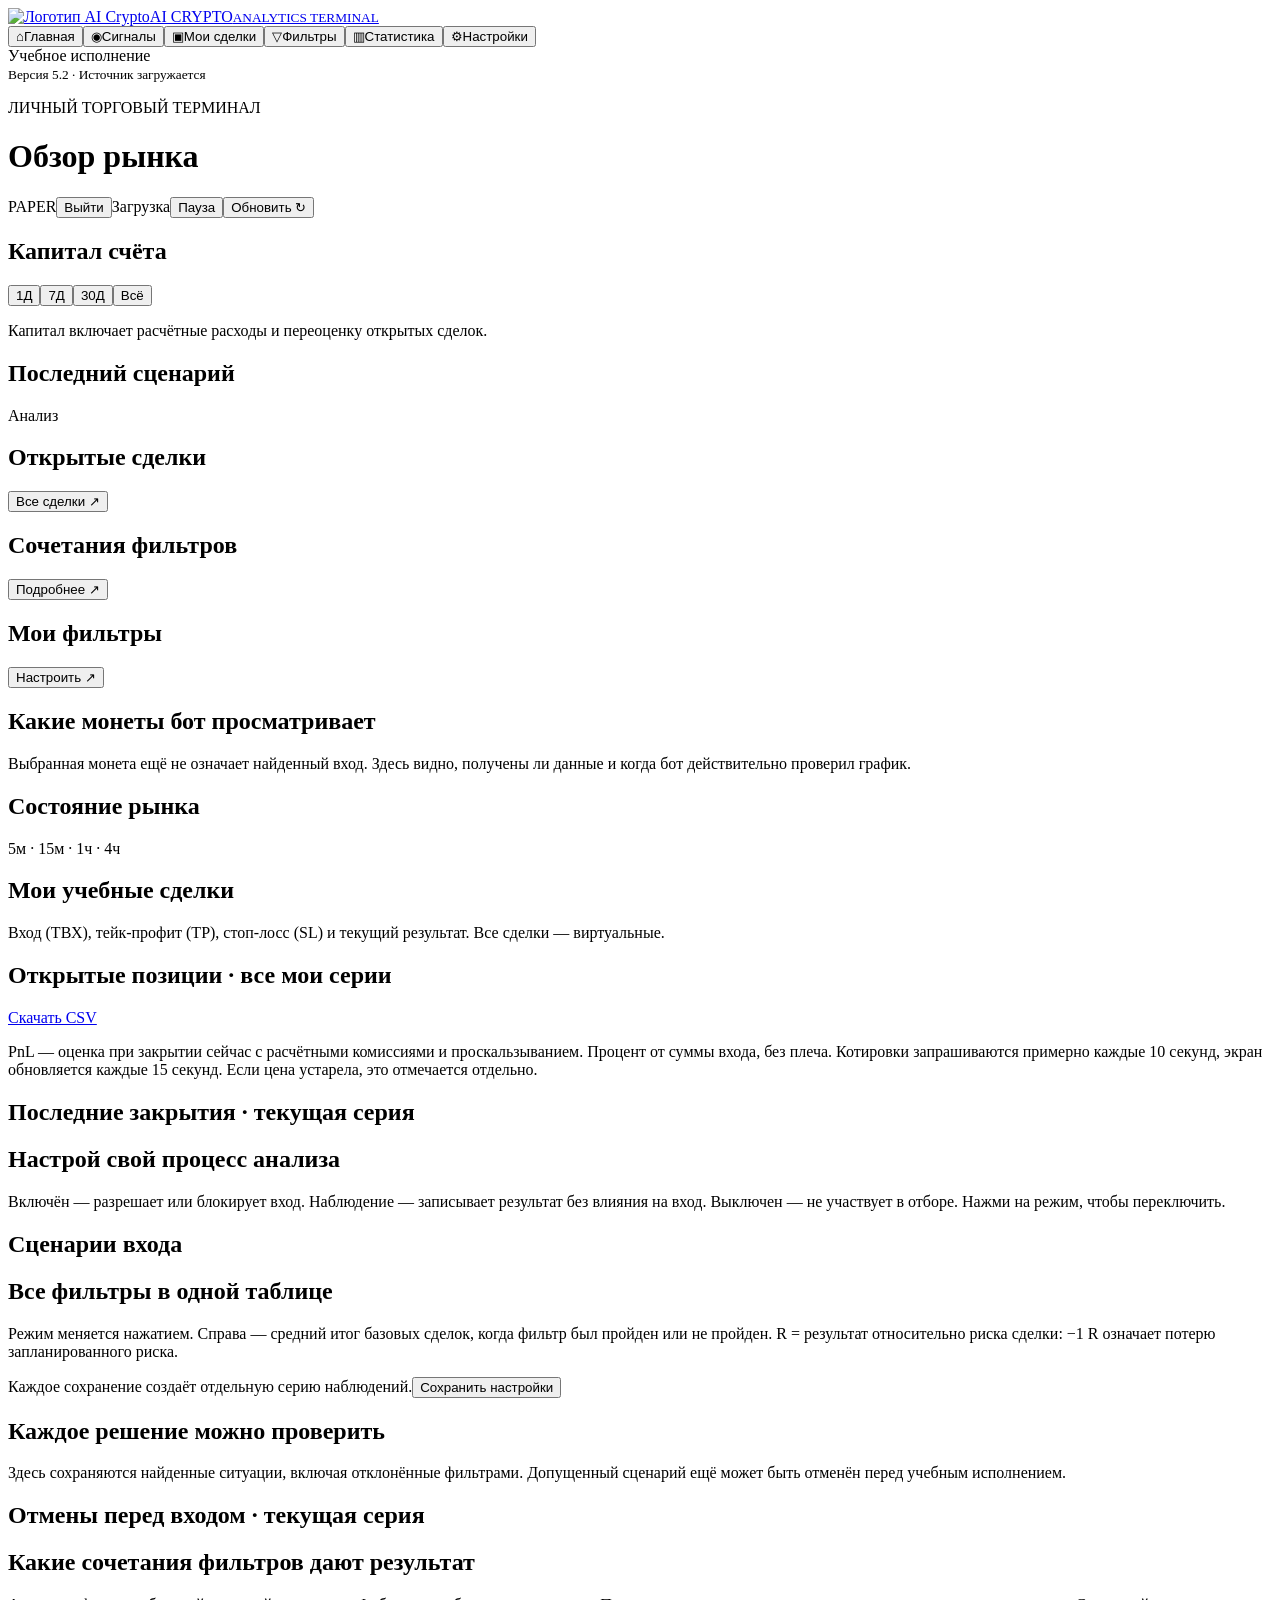
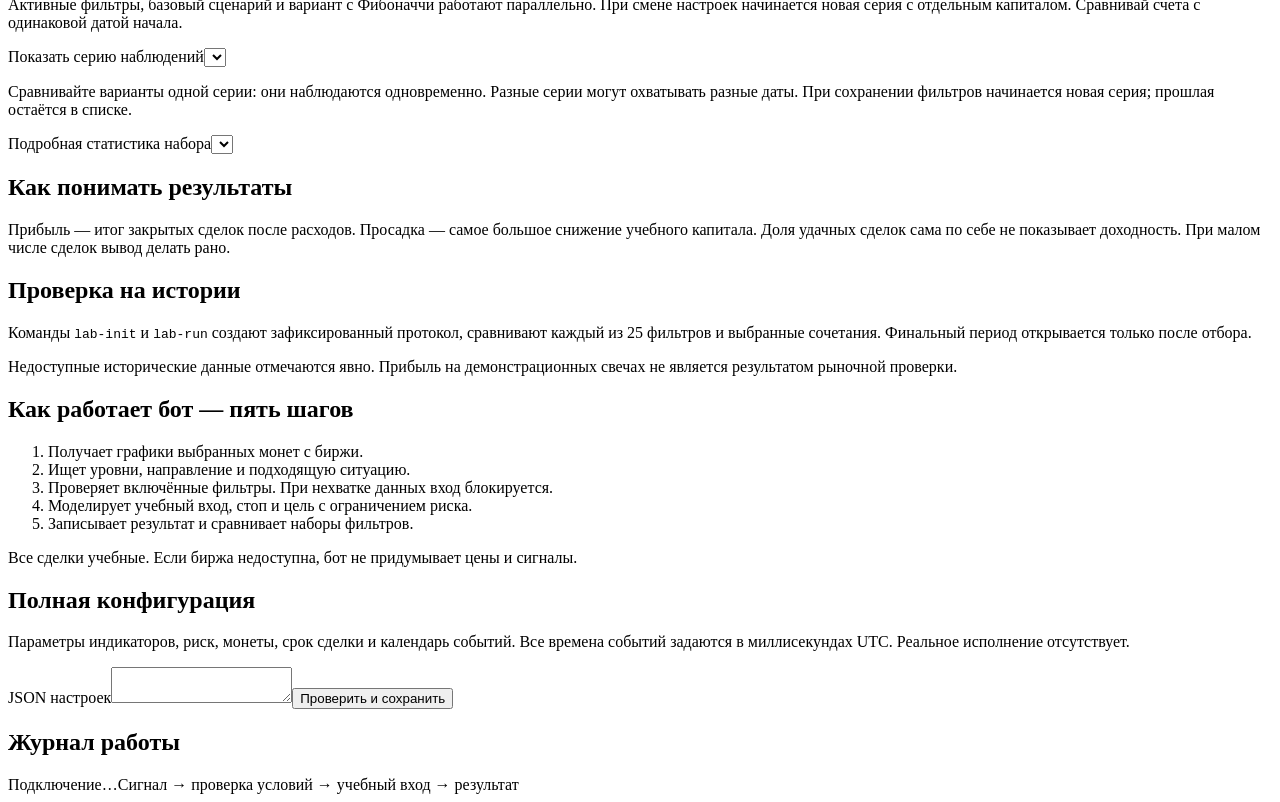
==== commit 8c9591e7: "Allocate paper risk and unlevered capital across ten slots; reserve costs and prior-series exposure" ====
--- a/analyst/static/index.html
+++ b/analyst/static/index.html
@@ -1,9 +1,9 @@
 <!doctype html>
 <html lang="ru"><head><meta charset="utf-8"><meta name="viewport" content="width=device-width,initial-scale=1"><title>AI Crypto · Analyst</title><link rel="stylesheet" href="/style.css"><script src="/app.js" defer></script></head>
-<body><aside><a class="brand" href="/" aria-label="AI Crypto — главная"><img src="/logo.svg" alt="Логотип AI Crypto"><span>AI CRYPTO<small>ANALYTICS TERMINAL</small></span></a><nav aria-label="Основная навигация"><button data-tab="overview" class="nav active"><span class="nav-icon" aria-hidden="true">⌂</span><span>Главная</span></button><button data-tab="signals" class="nav"><span class="nav-icon" aria-hidden="true">◉</span><span>Сигналы</span></button><button data-tab="deals" class="nav"><span class="nav-icon" aria-hidden="true">▣</span><span>Мои сделки</span></button><button data-tab="filters" class="nav"><span class="nav-icon" aria-hidden="true">▽</span><span>Фильтры</span></button><button data-tab="lab" class="nav"><span class="nav-icon" aria-hidden="true">▥</span><span>Статистика</span></button><button data-tab="settings" class="nav"><span class="nav-icon" aria-hidden="true">⚙</span><span>Настройки</span></button></nav><div class="sidebar-bottom"><span class="dot"></span> Учебное исполнение<br><small>Версия 5.1 · <span id="source-label">Источник загружается</span></small></div></aside>
+<body><aside><a class="brand" href="/" aria-label="AI Crypto — главная"><img src="/logo.svg" alt="Логотип AI Crypto"><span>AI CRYPTO<small>ANALYTICS TERMINAL</small></span></a><nav aria-label="Основная навигация"><button data-tab="overview" class="nav active"><span class="nav-icon" aria-hidden="true">⌂</span><span>Главная</span></button><button data-tab="signals" class="nav"><span class="nav-icon" aria-hidden="true">◉</span><span>Сигналы</span></button><button data-tab="deals" class="nav"><span class="nav-icon" aria-hidden="true">▣</span><span>Мои сделки</span></button><button data-tab="filters" class="nav"><span class="nav-icon" aria-hidden="true">▽</span><span>Фильтры</span></button><button data-tab="lab" class="nav"><span class="nav-icon" aria-hidden="true">▥</span><span>Статистика</span></button><button data-tab="settings" class="nav"><span class="nav-icon" aria-hidden="true">⚙</span><span>Настройки</span></button></nav><div class="sidebar-bottom"><span class="dot"></span> Учебное исполнение<br><small>Версия 5.2 · <span id="source-label">Источник загружается</span></small></div></aside>
 <main><header><div><p class="eyebrow">ЛИЧНЫЙ ТОРГОВЫЙ ТЕРМИНАЛ</p><h1 id="page-title">Обзор рынка</h1></div><div class="header-actions"><span class="pill paper-badge">PAPER</span><span id="identity" class="pill"></span><button id="logout" class="button secondary">Выйти</button><span class="pill" id="status">Загрузка</span><button id="pause" class="button secondary">Пауза</button><button id="refresh" class="button">Обновить ↻</button></div></header>
 <article id="bot-health" class="panel"></article><div id="notice" class="notice"></div><div id="error" class="error hidden" role="alert"></div>
-<section id="overview" class="tab"><div class="metrics" id="metrics"></div><div class="two-columns"><article class="panel"><div class="panel-heading"><h2>Капитал счёта</h2><span class="muted" id="series-label"></span></div><div class="chart-periods" role="group" aria-label="Период графика"><button data-period="1">1Д</button><button data-period="7">7Д</button><button data-period="30">30Д</button><button data-period="all" class="active">Всё</button></div><div id="equity"></div><p class="muted small"><span id="equity-note">Капитал включает расчётные расходы и переоценку открытых сделок.</span></p></article><article class="panel spotlight"><div class="panel-heading"><h2>Последний сценарий</h2><span class="pill">Анализ</span></div><div id="latest-signal"></div></article></div><div class="overview-bottom"><article class="panel"><div class="panel-heading"><h2>Открытые сделки</h2><button class="text-button" data-open-tab="deals">Все сделки ↗</button></div><div id="overview-positions" class="scroll"></div></article><article class="panel"><div class="panel-heading"><h2>Сочетания фильтров</h2><button class="text-button" data-open-tab="lab">Подробнее ↗</button></div><div id="overview-combinations" class="scroll"></div></article><article class="panel"><div class="panel-heading"><h2>Мои фильтры</h2><button class="text-button" data-open-tab="filters">Настроить ↗</button></div><div id="filter-summary"></div></article></div><article class="panel"><div class="panel-heading"><h2>Какие монеты бот просматривает</h2><span class="pill" id="coin-count"></span></div><p class="muted">Выбранная монета ещё не означает найденный вход. Здесь видно, получены ли данные и когда бот действительно проверил график.</p><p class="muted" id="universe-note"></p><div class="scroll" id="coins-table"></div></article><article class="panel"><div class="panel-heading"><h2>Состояние рынка</h2><span class="pill">5м · 15м · 1ч · 4ч</span></div><div id="market"></div></article></section>
+<section id="overview" class="tab"><div class="metrics" id="metrics"></div><article class="panel" id="risk-summary"></article><div class="two-columns"><article class="panel"><div class="panel-heading"><h2>Капитал счёта</h2><span class="muted" id="series-label"></span></div><div class="chart-periods" role="group" aria-label="Период графика"><button data-period="1">1Д</button><button data-period="7">7Д</button><button data-period="30">30Д</button><button data-period="all" class="active">Всё</button></div><div id="equity"></div><p class="muted small"><span id="equity-note">Капитал включает расчётные расходы и переоценку открытых сделок.</span></p></article><article class="panel spotlight"><div class="panel-heading"><h2>Последний сценарий</h2><span class="pill">Анализ</span></div><div id="latest-signal"></div></article></div><div class="overview-bottom"><article class="panel"><div class="panel-heading"><h2>Открытые сделки</h2><button class="text-button" data-open-tab="deals">Все сделки ↗</button></div><div id="overview-positions" class="scroll"></div></article><article class="panel"><div class="panel-heading"><h2>Сочетания фильтров</h2><button class="text-button" data-open-tab="lab">Подробнее ↗</button></div><div id="overview-combinations" class="scroll"></div></article><article class="panel"><div class="panel-heading"><h2>Мои фильтры</h2><button class="text-button" data-open-tab="filters">Настроить ↗</button></div><div id="filter-summary"></div></article></div><article class="panel"><div class="panel-heading"><h2>Какие монеты бот просматривает</h2><span class="pill" id="coin-count"></span></div><p class="muted">Выбранная монета ещё не означает найденный вход. Здесь видно, получены ли данные и когда бот действительно проверил график.</p><p class="muted" id="universe-note"></p><div class="scroll" id="coins-table"></div></article><article class="panel"><div class="panel-heading"><h2>Состояние рынка</h2><span class="pill">5м · 15м · 1ч · 4ч</span></div><div id="market"></div></article></section>
 <section id="deals" class="tab hidden"><div class="intro"><h2>Мои учебные сделки</h2><p>Вход (ТВХ), тейк-профит (TP), стоп-лосс (SL) и текущий результат. Все сделки — виртуальные.</p></div><article class="panel"><div class="panel-heading"><h2>Открытые позиции · все мои серии</h2><a class="button secondary" id="export" href="/api/export" download="trades.csv">Скачать CSV</a></div><p class="muted">PnL — оценка при закрытии сейчас с расчётными комиссиями и проскальзыванием. Процент от суммы входа, без плеча. Котировки запрашиваются примерно каждые 10 секунд, экран обновляется каждые 15 секунд. Если цена устарела, это отмечается отдельно.</p><div class="scroll" id="positions"></div></article><article class="panel"><h2>Последние закрытия · текущая серия</h2><div class="scroll" id="trades"></div></article></section><section id="filters" class="tab hidden"><div class="intro"><h2>Настрой свой процесс анализа</h2><p>Включён — разрешает или блокирует вход. Наблюдение — записывает результат без влияния на вход. Выключен — не участвует в отборе. Нажми на режим, чтобы переключить.</p></div><article class="panel"><h2>Сценарии входа</h2><div id="setups" class="setup-grid"></div></article><article class="panel"><h2>Все фильтры в одной таблице</h2><p class="muted">Режим меняется нажатием. Справа — средний итог базовых сделок, когда фильтр был пройден или не пройден. R = результат относительно риска сделки: −1 R означает потерю запланированного риска.</p><div id="filter-grid" class="scroll"></div></article><div class="savebar"><span id="dirty" class="muted">Каждое сохранение создаёт отдельную серию наблюдений.</span><button id="save-filters" class="button">Сохранить настройки</button></div></section>
 <section id="signals" class="tab hidden"><div class="intro"><h2>Каждое решение можно проверить</h2><p>Здесь сохраняются найденные ситуации, включая отклонённые фильтрами. Допущенный сценарий ещё может быть отменён перед учебным исполнением.</p></div><article class="panel"><h2>Отмены перед входом · текущая серия</h2><div class="scroll" id="entry-rejections"></div></article><div id="signal-list"></div><dialog id="detail"><button id="close-detail" class="button secondary">Закрыть</button><div id="detail-body"></div></dialog></section>
 <section id="lab" class="tab hidden"><div class="intro"><h2>Какие сочетания фильтров дают результат</h2><p>Активные фильтры, базовый сценарий и вариант с Фибоначчи работают параллельно. При смене настроек начинается новая серия с отдельным капиталом. Сравнивай счета с одинаковой датой начала.</p></div><article class="panel"><label for="series-choice">Показать серию наблюдений</label><select id="series-choice"></select><p class="muted">Сравнивайте варианты одной серии: они наблюдаются одновременно. Разные серии могут охватывать разные даты. При сохранении фильтров начинается новая серия; прошлая остаётся в списке.</p><div class="scroll" id="comparison"></div></article><article class="panel"><label for="account-choice">Подробная статистика набора</label><select id="account-choice"></select><div id="account-detail"></div></article><article class="panel"><h2>Как понимать результаты</h2><p>Прибыль — итог закрытых сделок после расходов. Просадка — самое большое снижение учебного капитала. Доля удачных сделок сама по себе не показывает доходность. При малом числе сделок вывод делать рано.</p><h2>Проверка на истории</h2><p>Команды <code>lab-init</code> и <code>lab-run</code> создают зафиксированный протокол, сравнивают каждый из 25 фильтров и выбранные сочетания. Финальный период открывается только после отбора.</p><p class="muted">Недоступные исторические данные отмечаются явно. Прибыль на демонстрационных свечах не является результатом рыночной проверки.</p></article></section>
